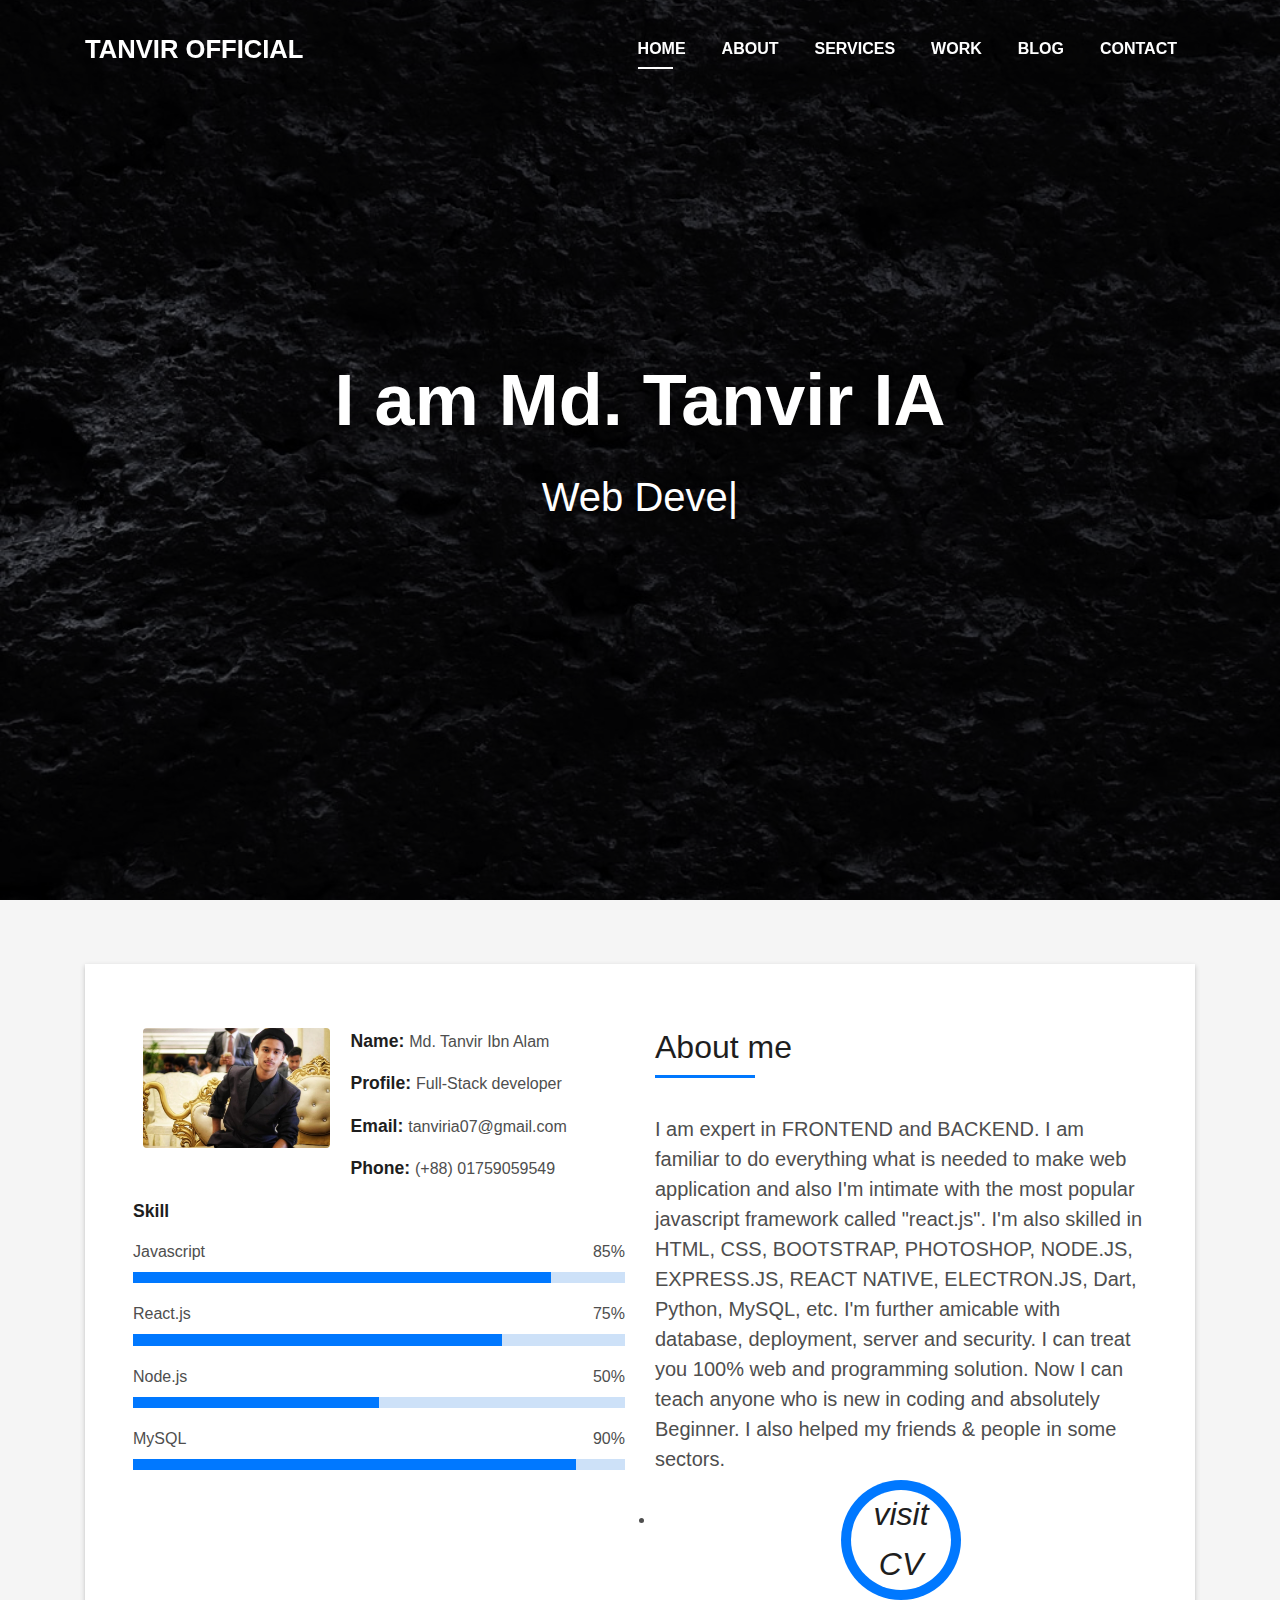
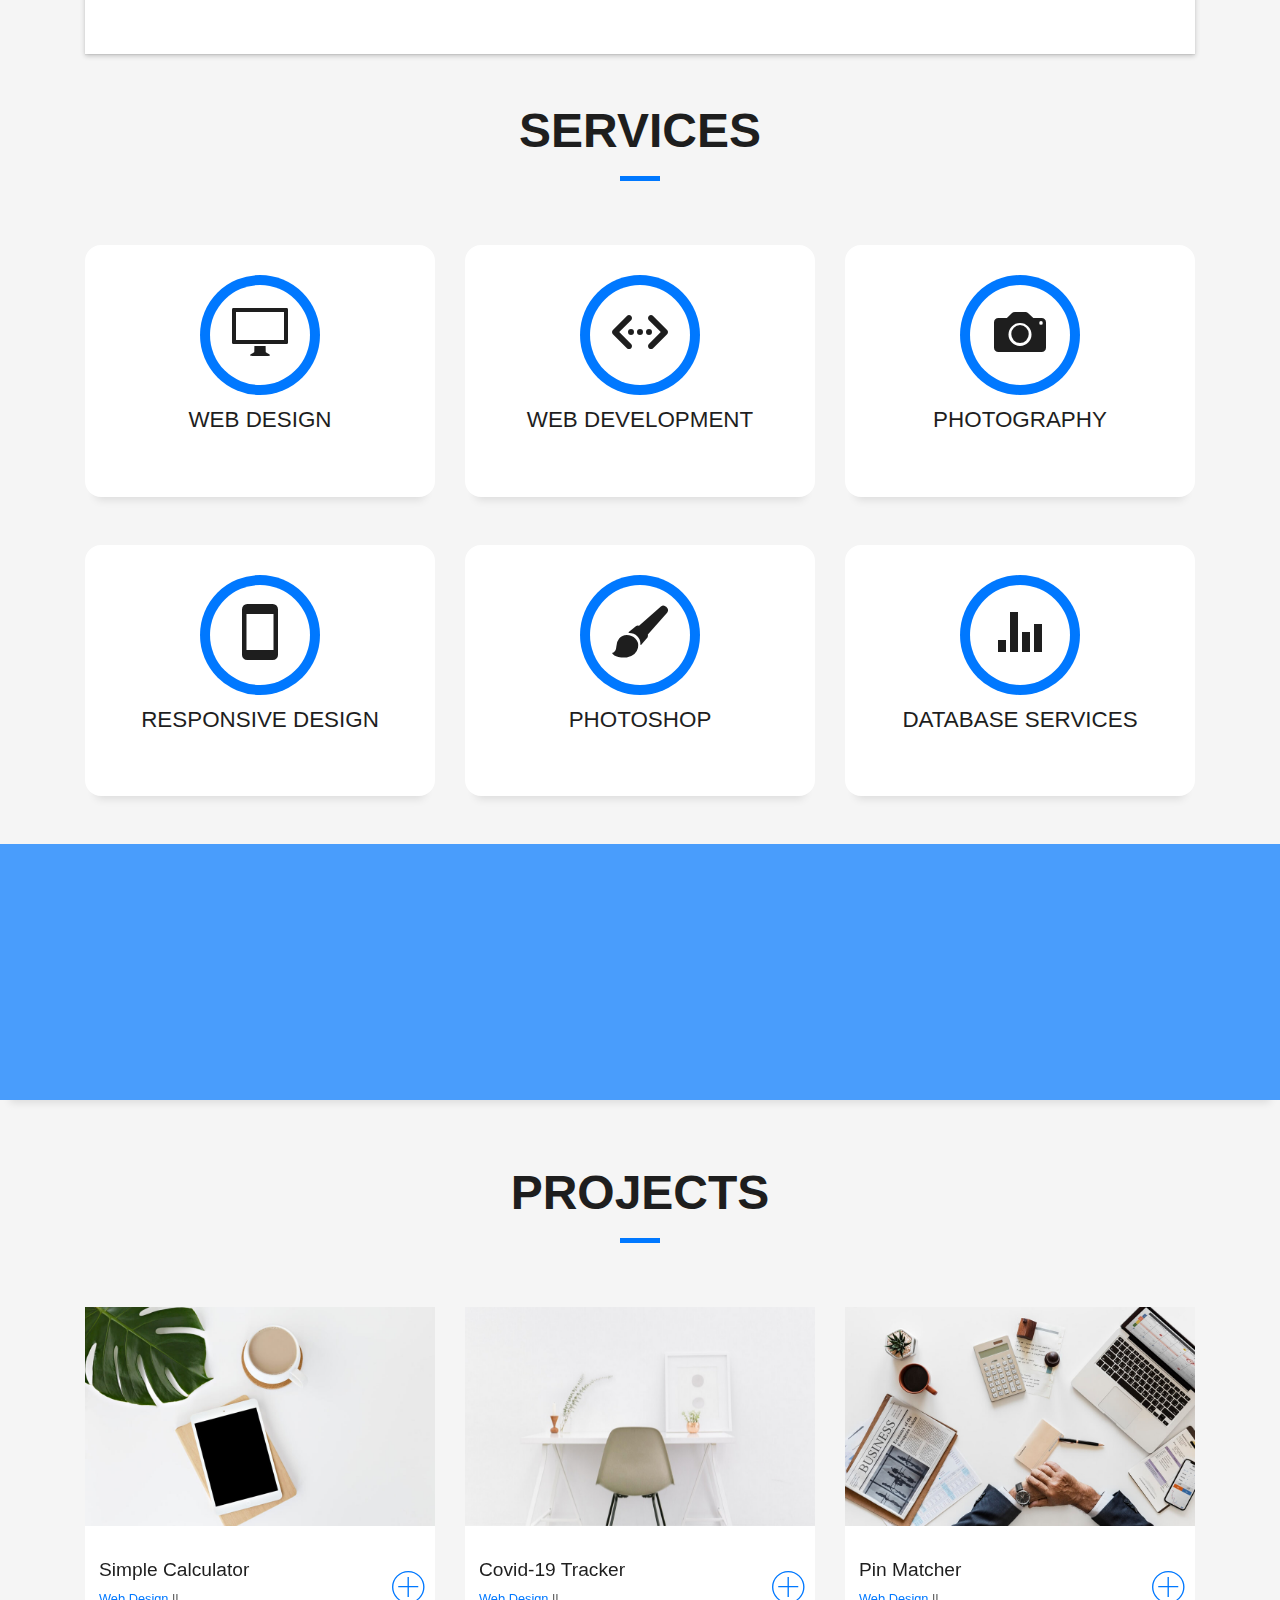
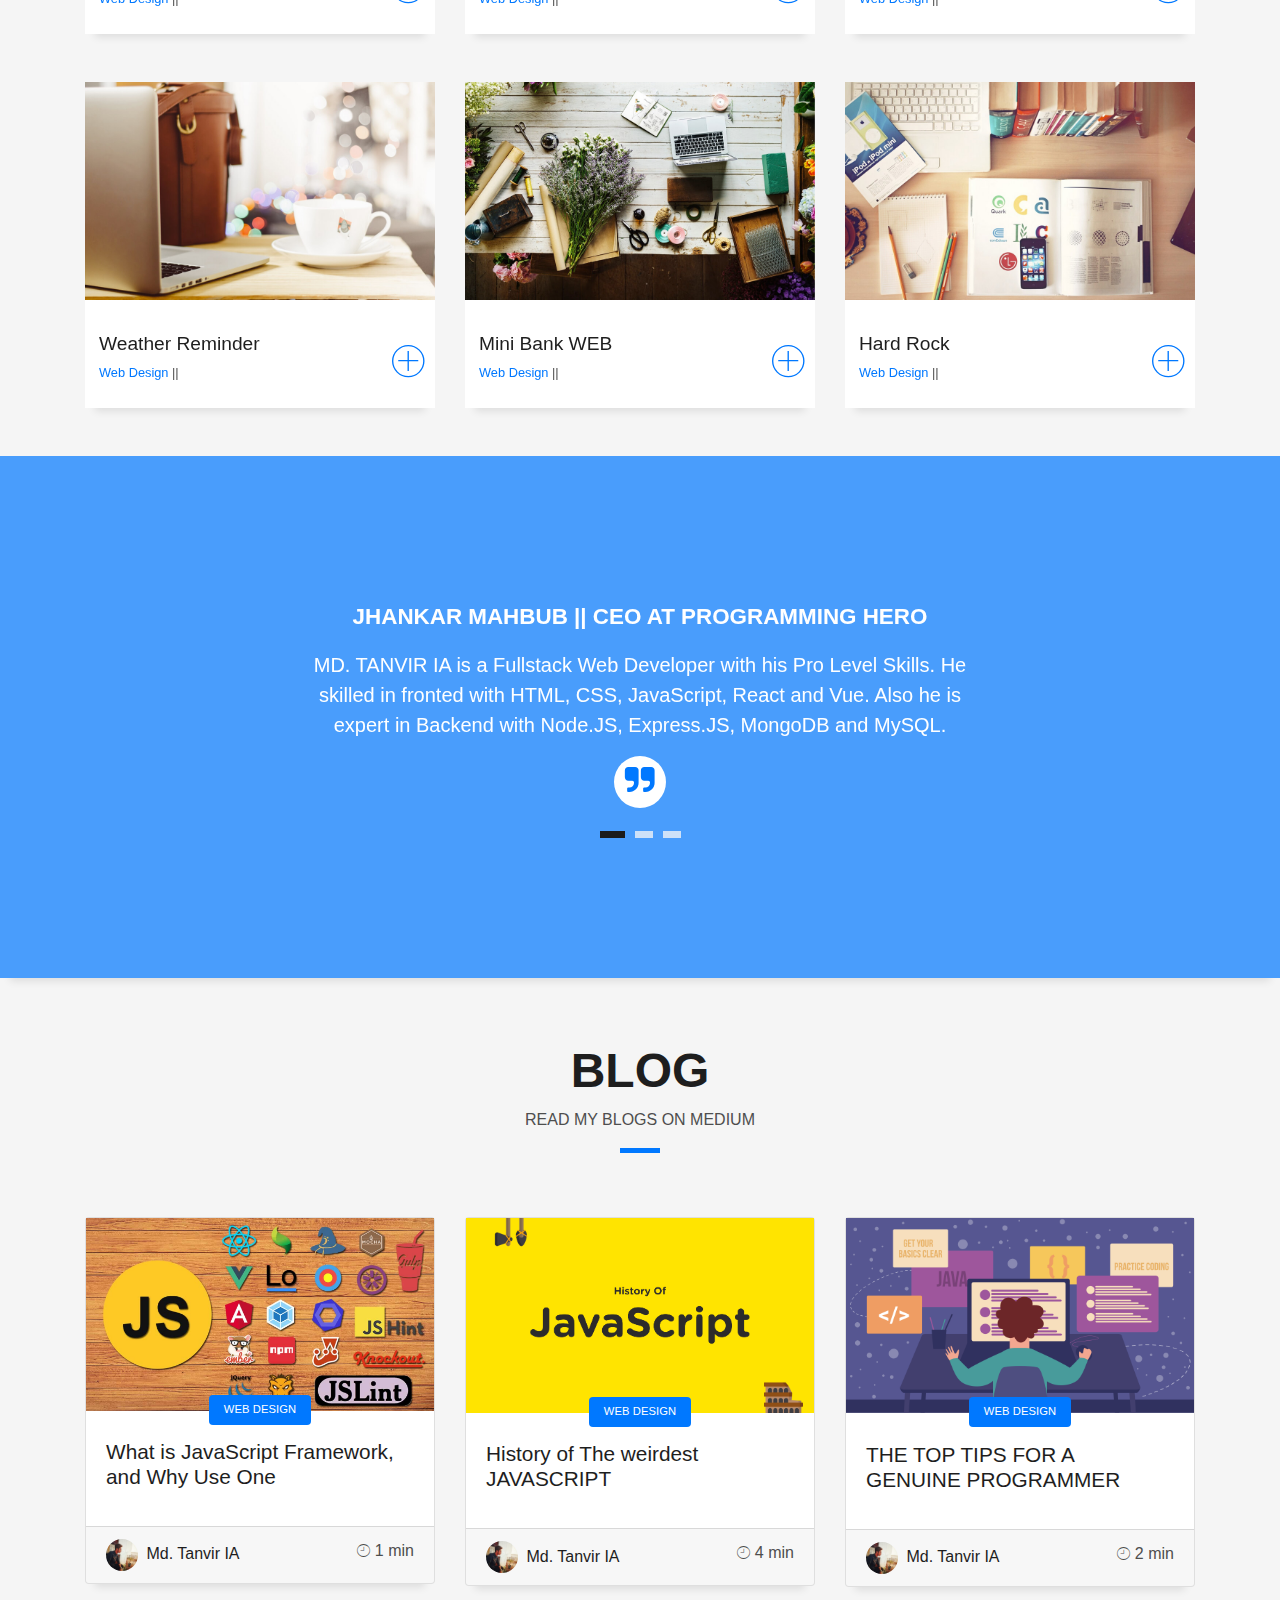
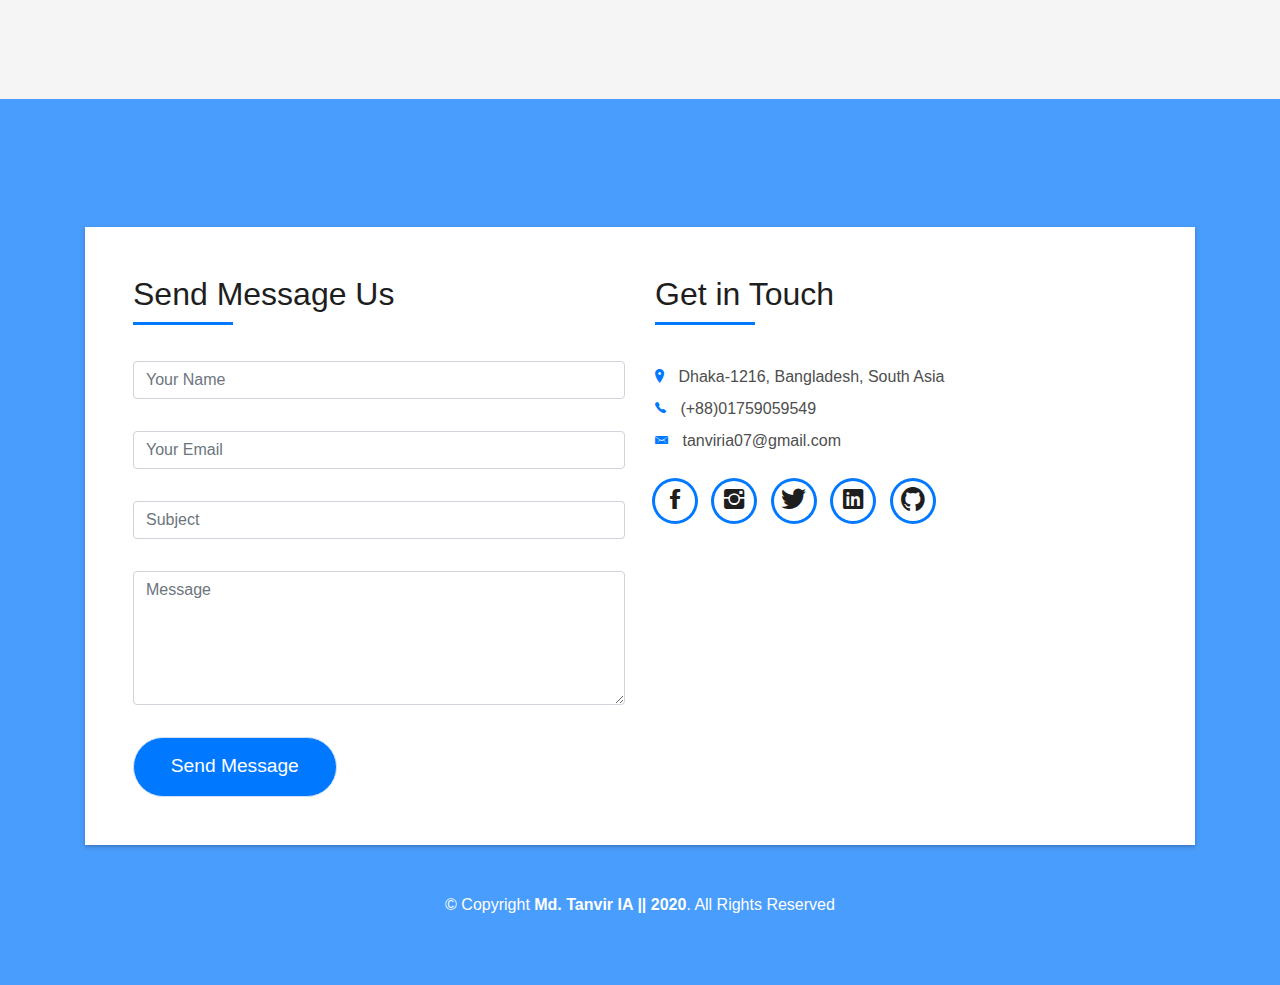
==== index.html @ 584934d2 "okk done" ====
<!DOCTYPE html>
<html lang="en">
<head>
  <meta charset="utf-8">
  <title>personal-website</title>
  <meta content="width=device-width, initial-scale=1.0" name="viewport">
  <meta content="" name="keywords">
  <meta content="" name="description">

  <!-- Favicons -->
  <link href="img/favicon.png" rel="icon">
  <link href="img/apple-touch-icon.png" rel="apple-touch-icon">

  <!-- Bootstrap CSS File -->
  <link href="lib/bootstrap/css/bootstrap.min.css" rel="stylesheet">

  <!-- Libraries CSS Files -->
  <link href="lib/font-awesome/css/font-awesome.min.css" rel="stylesheet">
  <link href="lib/animate/animate.min.css" rel="stylesheet">
  <link href="lib/ionicons/css/ionicons.min.css" rel="stylesheet">
  <link href="lib/owlcarousel/assets/owl.carousel.min.css" rel="stylesheet">
  <link href="lib/lightbox/css/lightbox.min.css" rel="stylesheet">

  <!-- Main Stylesheet File -->
  <link href="css/style.css" rel="stylesheet">

  
</head>

<body id="page-top">

  <!--/ Nav Star /-->
  <nav class="navbar navbar-b navbar-trans navbar-expand-md fixed-top" id="mainNav">
    <div class="container">
      <a class="navbar-brand js-scroll" href="#page-top">TANVIR OFFICIAL</a>
      <button class="navbar-toggler collapsed" type="button" data-toggle="collapse" data-target="#navbarDefault"
        aria-controls="navbarDefault" aria-expanded="false" aria-label="Toggle navigation">
        <span></span>
        <span></span>
        <span></span>
      </button>
      <div class="navbar-collapse collapse justify-content-end" id="navbarDefault">
        <ul class="navbar-nav">
          <li class="nav-item">
            <a class="nav-link js-scroll active" href="#home">Home</a>
          </li>
          <li class="nav-item">
            <a class="nav-link js-scroll" href="#about">About</a>
          </li>
          <li class="nav-item">
            <a class="nav-link js-scroll" href="#service">Services</a>
          </li>
          <li class="nav-item">
            <a class="nav-link js-scroll" href="#work">Work</a>
          </li>
          <li class="nav-item">
            <a class="nav-link js-scroll" href="#blog">Blog</a>
          </li>
          <li class="nav-item">
            <a class="nav-link js-scroll" href="#contact">Contact</a>
          </li>
        </ul>
      </div>
    </div>
  </nav>
  <!--/ Nav End /-->

  <!--/ Intro Skew Star /-->
  <div id="home" class="intro route bg-image" style="background-image: url(img/photo-1529753253655-470be9a42781.jfif)">
    <div class="overlay-itro"></div>
    <div class="intro-content display-table">
      <div class="table-cell">
        <div class="container">
          <!--<p class="display-6 color-d">Hello, world!</p>-->
          <h1 class="intro-title mb-4">I am Md. Tanvir IA</h1>
          <p class="intro-subtitle"><span class="text-slider-items">Web Developer,Web Designer, JavaScript Programmer, MERN-Stack Developer, Full-Stack Developer</span><strong class="text-slider"></strong></p>
          <!-- <p class="pt-3"><a class="btn btn-primary btn js-scroll px-4" href="#about" role="button">Learn More</a></p> -->
        </div>
      </div>
    </div>
  </div>
  <!--/ Intro Skew End /-->

  <section id="about" class="about-mf sect-pt4 route">
    <div class="container">
      <div class="row">
        <div class="col-sm-12">
          <div class="box-shadow-full">
            <div class="row">
              <div class="col-md-6">
                <div class="row">
                  <div class="col-sm-6 col-md-5">
                    <div class="about-img">
                      <img src="img/3.jpg" class="img-fluid rounded b-shadow-a" alt="">
                    </div>
                  </div>
                  <div class="col-sm-6 col-md-7">
                    <div class="about-info">
                      <p><span class="title-s">Name: </span> <span>Md. Tanvir Ibn Alam</span></p>
                      <p><span class="title-s">Profile: </span> <span>Full-Stack developer</span></p>
                      <p><span class="title-s">Email: </span> <span>tanviria07@gmail.com</span></p>
                      <p><span class="title-s">Phone: </span> <span>(+88) 01759059549</span></p>
                    </div>
                  </div>
                </div>
                <div class="skill-mf">
                  <p class="title-s">Skill</p>
                  <span>Javascript</span> <span class="pull-right">85%</span>
                  <div class="progress">
                    <div class="progress-bar" role="progressbar" style="width: 85%;" aria-valuenow="85" aria-valuemin="0"
                      aria-valuemax="100"></div>
                  </div>
                  <span>React.js</span> <span class="pull-right">75%</span>
                  <div class="progress">
                    <div class="progress-bar" role="progressbar" style="width: 75%" aria-valuenow="75" aria-valuemin="0"
                      aria-valuemax="100"></div>
                  </div>
                  <span>Node.js</span> <span class="pull-right">50%</span>
                  <div class="progress">
                    <div class="progress-bar" role="progressbar" style="width: 50%" aria-valuenow="50" aria-valuemin="0"
                      aria-valuemax="100"></div>
                  </div>
                  <span>MySQL</span> <span class="pull-right">90%</span>
                  <div class="progress">
                    <div class="progress-bar" role="progressbar" style="width: 90%" aria-valuenow="90" aria-valuemin="0"
                      aria-valuemax="100"></div>
                  </div>
                </div>
              </div>
              <div class="col-md-6">
                <div class="about-me pt-4 pt-md-0">
                  <div class="title-box-2">
                    <h5 class="title-left">
                      About me
                    </h5>
                  </div>
                  <p class="lead">
                    I am expert in FRONTEND and BACKEND. I am familiar to do everything what is needed to make web application and also I'm intimate with the most popular javascript framework called "react.js". I'm also skilled in HTML, CSS, BOOTSTRAP, PHOTOSHOP, NODE.JS, EXPRESS.JS, REACT NATIVE, ELECTRON.JS, Dart, Python, MySQL, etc. I'm further amicable with database, deployment, server and security. I can treat you 100% web and programming solution. Now I can teach anyone who is new in coding and absolutely Beginner. I also helped my friends & people in some sectors.


                  </p>
                  <li><a href="https://tanviria07.github.io/my-cv/"><span class="ico-circle"><i class="ion-social-cv"> visit  CV </i></span></a></li>
                </div>
              </div>
            </div>
          </div>
        </div>
      </div>
    </div>
  </section>

  <!--/ Section Services Star /-->
  <section id="service" class="services-mf route">
    <div class="container">
      <div class="row">
        <div class="col-sm-12">
          <div class="title-box text-center">
            <h3 class="title-a">
              Services
            </h3>
            <p class="subtitle-a">
              
            </p>
            <div class="line-mf"></div>
          </div>
        </div>
      </div>
      <div class="row">
        <div class="col-md-4">
          <div class="service-box">
            <div class="service-ico">
              <span class="ico-circle"><i class="ion-monitor"></i></span>
            </div>
            <div class="service-content">
              <h2 class="s-title">Web Design</h2>
              <p class="s-description text-center">
                
              </p>
            </div>
          </div>
        </div>
        <div class="col-md-4">
          <div class="service-box">
            <div class="service-ico">
              <span class="ico-circle"><i class="ion-code-working"></i></span>
            </div>
            <div class="service-content">
              <h2 class="s-title">Web Development</h2>
              <p class="s-description text-center">
               
              </p>
            </div>
          </div>
        </div>
        <div class="col-md-4">
          <div class="service-box">
            <div class="service-ico">
              <span class="ico-circle"><i class="ion-camera"></i></span>
            </div>
            <div class="service-content">
              <h2 class="s-title">Photography</h2>
              <p class="s-description text-center">
                
              </p>
            </div>
          </div>
        </div>
        <div class="col-md-4">
          <div class="service-box">
            <div class="service-ico">
              <span class="ico-circle"><i class="ion-android-phone-portrait"></i></span>
            </div>
            <div class="service-content">
              <h2 class="s-title">Responsive Design</h2>
              <p class="s-description text-center">
                
              </p>
            </div>
          </div>
        </div>
        <div class="col-md-4">
          <div class="service-box">
            <div class="service-ico">
              <span class="ico-circle"><i class="ion-paintbrush"></i></span>
            </div>
            <div class="service-content">
              <h2 class="s-title">Photoshop</h2>
              <p class="s-description text-center">
                
              </p>
            </div>
          </div>
        </div>
        <div class="col-md-4">
          <div class="service-box">
            <div class="service-ico">
              <span class="ico-circle"><i class="ion-stats-bars"></i></span>
            </div>
            <div class="service-content">
              <h2 class="s-title">Database Services</h2>
              <p class="s-description text-center">
                
              </p>
            </div>
          </div>
        </div>
      </div>
    </div>
  </section>
  <!--/ Section Services End /-->

  <div class="section-counter paralax-mf bg-image" style="background-image: url(img/photo-1529753253655-470be9a42781.jfif)">
    <div class="overlay-mf"></div>
    <div class="container">
      <div class="row">
        
      </div>
    </div>
  </div>

  <!--/ Section Portfolio Star /-->
  <section id="work" class="portfolio-mf sect-pt4 route">
    <div class="container">
      <div class="row">
        <div class="col-sm-12">
          <div class="title-box text-center">
            <h3 class="title-a">
              Projects
            </h3>
            <p class="subtitle-a">
              
            </p>
            <div class="line-mf"></div>
          </div>
        </div>
      </div>
      <div class="row">
        <div class="col-md-4">
          <div class="work-box">
            <a href="https://tanviria07.github.io/simple-calculator/">
              <div class="work-img">
                <img src="img/work-1.jpg" alt="" class="img-fluid">
              </div>
              <div class="work-content">
                <div class="row">
                  <div class="col-sm-8">
                    <h2 class="w-title">Simple Calculator</h2>
                    <div class="w-more">
                      <span class="w-ctegory">Web Design</span> || <span class="w-date"></span>
                    </div>
                  </div>
                  <div class="col-sm-4">
                    <div class="w-like">
                      <span class="ion-ios-plus-outline"></span>
                    </div>
                  </div>
                </div>
              </div>
            </a>
          </div>
        </div>
        <div class="col-md-4">
          <div class="work-box">
            <a href="https://tanviria07.github.io/covid-tracker/" >
              <div class="work-img">
                <img src="img/work-2.jpg" alt="" class="img-fluid">
              </div>
              <div class="work-content">
                <div class="row">
                  <div class="col-sm-8">
                    <h2 class="w-title">Covid-19 Tracker</h2>
                    <div class="w-more">
                      <span class="w-ctegory">Web Design</span> || <span class="w-date"></span>
                    </div>
                  </div>
                  <div class="col-sm-4">
                    <div class="w-like">
                      <span class="ion-ios-plus-outline"></span>
                    </div>
                  </div>
                </div>
              </div>
            </a>
          </div>
        </div>
        <div class="col-md-4">
          <div class="work-box">
            <a href="https://tanviria07.github.io/pin-matcher/">
              <div class="work-img">
                <img src="img/work-3.jpg" alt="" class="img-fluid">
              </div>
              <div class="work-content">
                <div class="row">
                  <div class="col-sm-8">
                    <h2 class="w-title">Pin Matcher</h2>
                    <div class="w-more">
                      <span class="w-ctegory">Web Design</span> || <span class="w-date"></span>
                    </div>
                  </div>
                  <div class="col-sm-4">
                    <div class="w-like">
                      <span class="ion-ios-plus-outline"></span>
                    </div>
                  </div>
                </div>
              </div>
            </a>
          </div>
        </div>
        <div class="col-md-4">
          <div class="work-box">
            <a href="https://tanviria07.github.io/temparature-reminder/">
              <div class="work-img">
                <img src="img/work-4.jpg" alt="" class="img-fluid">
              </div>
              <div class="work-content">
                <div class="row">
                  <div class="col-sm-8">
                    <h2 class="w-title">Weather Reminder </h2>
                    <div class="w-more">
                      <span class="w-ctegory">Web Design</span> || <span class="w-date"></span>
                    </div>
                  </div>
                  <div class="col-sm-4">
                    <div class="w-like">
                      <span class="ion-ios-plus-outline"></span>
                    </div>
                  </div>
                </div>
              </div>
            </a>
          </div>
        </div>
        <div class="col-md-4">
          <div class="work-box">
            <a href="https://tanviria07.github.io/mini-bank-website/">
              <div class="work-img">
                <img src="img/work-5.jpg" alt="" class="img-fluid">
              </div>
              <div class="work-content">
                <div class="row">
                  <div class="col-sm-8">
                    <h2 class="w-title">Mini Bank WEB</h2>
                    <div class="w-more">
                      <span class="w-ctegory">Web Design</span> || <span class="w-date"></span>
                    </div>
                  </div>
                  <div class="col-sm-4">
                    <div class="w-like">
                      <span class="ion-ios-plus-outline"></span>
                    </div>
                  </div>
                </div>
              </div>
            </a>
          </div>
        </div>
        <div class="col-md-4">
          <div class="work-box">
            <a href="https://tanviria07.github.io/hard-rock/">
              <div class="work-img">
                <img src="img/work-6.jpg" alt="" class="img-fluid">
              </div>
              <div class="work-content">
                <div class="row">
                  <div class="col-sm-8">
                    <h2 class="w-title">Hard Rock</h2>
                    <div class="w-more">
                      <span class="w-ctegory">Web Design</span> || <span class="w-date"></span>
                    </div>
                  </div>
                  <div class="col-sm-4">
                    <div class="w-like">
                      <span class="ion-ios-plus-outline"></span>
                    </div>
                  </div>
                </div>
              </div>
            </a>
          </div>
        </div>
        
      </div>
    </div>
  </section>
  <!--/ Section Portfolio End /-->

  <!--/ Section Testimonials Star /-->
  <div class="testimonials paralax-mf bg-image" style="background-image: url(img/photo-1529753253655-470be9a42781.jfif)">
    <div class="overlay-mf"></div>
    <div class="container">
      <div class="row">
        <div class="col-md-12">
          <div id="testimonial-mf" class="owl-carousel owl-theme">
            <div class="testimonial-box">
              <div class="author-test">
                <!-- <img src="img/" alt="" class="rounded-circle b-shadow-a"> -->
                <span class="author">JHANKAR MAHBUB || CEO AT PROGRAMMING HERO</span>
              </div>
              <div class="content-test">
                <p class="description lead">
                  MD. TANVIR IA is a Fullstack Web Developer with his Pro Level Skills. He skilled in fronted with HTML, CSS, JavaScript, React and Vue. Also he is expert in Backend with Node.JS, Express.JS, MongoDB and MySQL.
                </p>
                <span class="comit"><i class="fa fa-quote-right"></i></span>
              </div>
            </div>
            <div class="testimonial-box">
              <div class="author-test">
                <!-- <img src="img/" alt="" class="rounded-circle b-shadow-a"> -->
                <span class="author">JOSEPH DELGADILLO || Instructor at UDEMY</span>
              </div>
              <div class="content-test">
                <p class="description lead">
                  MD. TANVIR IA is a Fullstack JavaScript Devoloper. Even he is certified that he is skilled in Javascript and also in the most popular framework called React.JS by UDEMY.
                </p>
                <span class="comit"><i class="fa fa-quote-right"></i></span>
              </div>
            </div>
            <div class="testimonial-box">
              <div class="author-test">
                <!-- <img src="img/" alt="" class="rounded-circle b-shadow-a"> -->
                <span class="author">ZAWAD RAFID || PROGRAMMER</span>
              </div>
              <div class="content-test">
                <p class="description lead">
                  MD. TANVIR IA is a very good Programmer and web Developer. It was an honor to work with him. He is an amazing coder and client server.
                </p>
                <span class="comit"><i class="fa fa-quote-right"></i></span>
              </div>
            </div>
          </div>
        </div>
      </div>
    </div>
  </div>

  <!--/ Section Blog Star /-->
  <section id="blog" class="blog-mf sect-pt4 route">
    <div class="container">
      <div class="row">
        <div class="col-sm-12">
          <div class="title-box text-center">
            <h3 class="title-a">
              Blog
            </h3>
            <p class="subtitle-a">
              READ MY BLOGS ON MEDIUM
            </p>
            <div class="line-mf"></div>
          </div>
        </div>
      </div>
      <div class="row">
        <div class="col-md-4">
          <div class="card card-blog">
            <div class="card-img">
              <a href="https://medium.com/@tanviria07/what-is-javascript-framework-and-why-use-one-d08185d358ea"><img src="img/990d21e6a2.png" alt="" class="img-fluid"></a>
            </div>
            <div class="card-body">
              <div class="card-category-box">
                <div class="card-category">
                  <h6 class="category">WEB DESIGN</h6>
                </div>
              </div>
              <h3 class="card-title"><a href="https://medium.com/@tanviria07/what-is-javascript-framework-and-why-use-one-d08185d358ea">What is JavaScript Framework, and Why Use One</a></h3>
              <p class="card-description">
               
              </p>
            </div>
            <div class="card-footer">
              <div class="post-author">
                <a href="#">
                  <img src="img/95526357_135035491465753_4618151365842042880_n.jpg" alt="" class="avatar rounded-circle">
                  <span class="author">Md. Tanvir IA</span>
                </a>
              </div>
              <div class="post-date">
                <span class="ion-ios-clock-outline"></span> 1 min
              </div>
            </div>
          </div>
        </div>
        <div class="col-md-4">
          <div class="card card-blog">
            <div class="card-img">
              <a href="https://medium.com/@tanviria07/history-of-the-weirdest-javascript-788c5844aa71"><img src="img/1_6sDRYpNGjN_GHy3ueIRGCA.png" alt="" class="img-fluid"></a>
            </div>
            <div class="card-body">
              <div class="card-category-box">
                <div class="card-category">
                  <h6 class="category">Web Design</h6>
                </div>
              </div>
              <h3 class="card-title"><a href="https://medium.com/@tanviria07/history-of-the-weirdest-javascript-788c5844aa71">History of The weirdest JAVASCRIPT </a></h3>
              <p class="card-description">
               
              </p>
            </div>
            <div class="card-footer">
              <div class="post-author">
                <a href="#">
                  <img src="img/95526357_135035491465753_4618151365842042880_n.jpg" alt="" class="avatar rounded-circle">
                  <span class="author">Md. Tanvir IA</span>
                </a>
              </div>
              <div class="post-date">
                <span class="ion-ios-clock-outline"></span> 4 min
              </div>
            </div>
          </div>
        </div>
        <div class="col-md-4">
          <div class="card card-blog">
            <div class="card-img">
              <a href="https://medium.com/@tanviria07/the-top-tips-for-a-genuine-programmer-5b3808cf1d85"><img src="img/How-do-I-become-a-good-Java-programmer.png" alt="" class="img-fluid"></a>
            </div>
            <div class="card-body">
              <div class="card-category-box">
                <div class="card-category">
                  <h6 class="category">Web Design</h6>
                </div>
              </div>
              <h3 class="card-title"><a href="https://medium.com/@tanviria07/the-top-tips-for-a-genuine-programmer-5b3808cf1d85">THE TOP TIPS FOR A GENUINE PROGRAMMER</a></h3>
              <p class="card-description">
               
              </p>
            </div>
            <div class="card-footer">
              <div class="post-author">
                <a href="#">
                  <img src="img/95526357_135035491465753_4618151365842042880_n.jpg" alt="" class="avatar rounded-circle">
                  <span class="author">Md. Tanvir IA</span>
                </a>
              </div>
              <div class="post-date">
                <span class="ion-ios-clock-outline"></span> 2 min
              </div>
            </div>
          </div>
        </div>
      </div>
    </div>
  </section>
  <!--/ Section Blog End /-->

  <!--/ Section Contact-Footer Star /-->
  <section class="paralax-mf footer-paralax bg-image sect-mt4 route" style="background-image: url(img/photo-1529753253655-470be9a42781.jfif)">
    <div class="overlay-mf"></div>
    <div class="container">
      <div class="row">
        <div class="col-sm-12">
          <div class="contact-mf">
            <div id="contact" class="box-shadow-full">
              <div class="row">
                <div class="col-md-6">
                  <div class="title-box-2">
                    <h5 class="title-left">
                      Send Message Us
                    </h5>
                  </div>
                  <div>
                      <form action="" method="post" role="form" class="contactForm">
                      <div id="sendmessage">Your message has been sent. Thank you!</div>
                      <div id="errormessage"></div>
                      <div class="row">
                        <div class="col-md-12 mb-3">
                          <div class="form-group">
                            <input type="text" name="name" class="form-control" id="name" placeholder="Your Name" data-rule="minlen:4" data-msg="Please enter at least 4 chars" />
                            <div class="validation"></div>
                          </div>
                        </div>
                        <div class="col-md-12 mb-3">
                          <div class="form-group">
                            <input type="email" class="form-control" name="email" id="email" placeholder="Your Email" data-rule="email" data-msg="Please enter a valid email" />
                            <div class="validation"></div>
                          </div>
                        </div>
                        <div class="col-md-12 mb-3">
                            <div class="form-group">
                              <input type="text" class="form-control" name="subject" id="subject" placeholder="Subject" data-rule="minlen:4" data-msg="Please enter at least 8 chars of subject" />
                              <div class="validation"></div>
                            </div>
                        </div>
                        <div class="col-md-12 mb-3">
                          <div class="form-group">
                            <textarea class="form-control" name="message" rows="5" data-rule="required" data-msg="Please write something for us" placeholder="Message"></textarea>
                            <div class="validation"></div>
                          </div>
                        </div>
                        <div class="col-md-12">
                          <button type="submit" class="button button-a button-big button-rouded">Send Message</button>
                        </div>
                      </div>
                    </form>
                  </div>
                </div>
                <div class="col-md-6">
                  <div class="title-box-2 pt-4 pt-md-0">
                    <h5 class="title-left">
                      Get in Touch
                    </h5>
                  </div>
                  <div class="more-info">
                    <p class="lead">
                      
                    </p>
                    <ul class="list-ico">
                      <li><span class="ion-ios-location"></span> Dhaka-1216, Bangladesh, South Asia</li>
                      <li><span class="ion-ios-telephone"></span> (+88)01759059549</li>
                      <li><span class="ion-email"></span> tanviria07@gmail.com</li>
                    </ul>
                  </div>
                  <div class="socials">
                    <ul>
                      <li><a href="https://www.facebook.com/md.tanviria"><span class="ico-circle"><i class="ion-social-facebook"></i></span></a></li>
                      <li><a href="https://www.instagram.com/_mern_vir__/"><span class="ico-circle"><i class="ion-social-instagram"></i></span></a></li>
                      <li><a href="https://twitter.com/MDTanvirIA1"><span class="ico-circle"><i class="ion-social-twitter"></i></span></a></li>
                      <li><a href="https://www.linkedin.com/in/md-tanvir-ia-8588891b1/"><span class="ico-circle"><i class="ion-social-linkedin"></i></span></a></li>
                      <li><a href="https://github.com/tanviria07"><span class="ico-circle"><i class="ion-social-github"></i></span></a></li>
                    </ul>
                  </div>
                </div>
              </div>
            </div>
          </div>
        </div>
      </div>
    </div>
    <footer>
      <div class="container">
        <div class="row">
          <div class="col-sm-12">
            <div class="copyright-box">
              <p class="copyright">&copy; Copyright <strong>Md. Tanvir IA || 2020</strong>. All Rights Reserved</p>
              
            </div>
          </div>
        </div>
      </div>
    </footer>
  </section>
  <!--/ Section Contact-footer End /-->

  <a href="#" class="back-to-top"><i class="fa fa-chevron-up"></i></a>
  <div id="preloader"></div>

  <!-- JavaScript Libraries -->
  <script src="lib/jquery/jquery.min.js"></script>
  <script src="lib/jquery/jquery-migrate.min.js"></script>
  <script src="lib/popper/popper.min.js"></script>
  <script src="lib/bootstrap/js/bootstrap.min.js"></script>
  <script src="lib/easing/easing.min.js"></script>
  <script src="lib/counterup/jquery.waypoints.min.js"></script>
  <script src="lib/counterup/jquery.counterup.js"></script>
  <script src="lib/owlcarousel/owl.carousel.min.js"></script>
  <script src="lib/lightbox/js/lightbox.min.js"></script>
  <script src="lib/typed/typed.min.js"></script>
  <!-- Contact Form JavaScript File -->
  <script src="contactform/contactform.js"></script>

  <!-- Template Main Javascript File -->
  <script src="js/main.js"></script>

</body>
</html>
---- css/style.css ----
body {
  background-color: #f5f5f5;
  color: #4e4e4e;
}

h1,
h2,
h3,
h4,
h5,
h6 {
  color: #1e1e1e;
}

a {
  color: #1e1e1e;
  transition: all 0.5s ease-in-out;
}

a:hover {
  color: #0078ff;
  text-decoration: none;
  transition: all 0.5s ease-in-out;
}

.p-r {
  position: relative;
}

.color-a {
  color: #0078ff;
}

.color-d {
  color: #f5f5f5;
}

.color-text-a {
  color: #4e4e4e;
}

.box-shadow,
.paralax-mf,
.service-box,
.work-box,
.card-blog {
  box-shadow: 0 13px 8px -10px rgba(0, 0, 0, 0.1);
}

.box-shadow-a,
.button:hover {
  box-shadow: 0 0 0 4px #cde1f8;
}

.display-5 {
  font-size: 2.5rem;
  font-weight: 300;
  line-height: 1.1;
}

.display-6 {
  font-size: 2rem;
  font-weight: 300;
  line-height: 1.1;
}

.avatar {
  width: 32px;
  height: 32px;
  margin-right: 4px;
  overflow: hidden;
}

.bg-image {
  background-repeat: no-repeat;
  background-attachment: fixed;
  background-size: cover;
  background-position: center center;
}

.overlay-mf {
  background-color: #0078ff;
}

.overlay-mf {
  position: absolute;
  top: 0;
  left: 0px;
  padding: 0;
  height: 100%;
  width: 100%;
  opacity: .7;
}

.paralax-mf {
  position: relative;
  padding: 8rem 0;
}

.display-table {
  width: 100%;
  height: 100%;
  display: table;
}

.table-cell {
  display: table-cell;
  vertical-align: middle;
}

/*--/ Sections /--*/

.sect-4 {
  padding: 4rem 0;
}

.sect-pt4 {
  padding-top: 4rem;
}

.sect-mt4 {
  margin-top: 4rem;
}

/*--/ Title s /--*/

.title-s {
  font-weight: 600;
  color: #1e1e1e;
  font-size: 1.1rem;
}

/*--/ Title A /--*/

.title-box {
  margin-bottom: 4rem;
}

.title-a {
  font-size: 3rem;
  font-weight: bold;
  text-transform: uppercase;
}

.subtitle-a {
  color: #4e4e4e;
}

.line-mf {
  width: 40px;
  height: 5px;
  background-color: #0078ff;
  margin: 0 auto;
}

/*--/ Title Left /--*/

.title-box-2 {
  margin-bottom: 3rem;
}

.title-left {
  font-size: 2rem;
  position: relative;
}

.title-left:before {
  content: '';
  position: absolute;
  height: 3px;
  background-color: #0078ff;
  width: 100px;
  bottom: -12px;
}

/*------/ Box /------*/

.box-pl2 {
  padding-left: 2rem;
}

.box-shadow-full {
  padding: 3rem 1.25rem;
  position: relative;
  background-color: #fff;
  margin-bottom: 3rem;
  z-index: 2;
  box-shadow: 0 1px 1px 0 rgba(0, 0, 0, 0.06), 0 2px 5px 0 rgba(0, 0, 0, 0.2);
}

/*------/ Socials /------*/

.socials {
  padding: 1.5rem 0;
}

.socials ul li {
  display: inline-block;
}

.socials .ico-circle {
  height: 40px;
  width: 40px;
  font-size: 1.7rem;
  border-radius: 50%;
  line-height: 1.4;
  margin: 0 15px 0 0;
  box-shadow: 0 0 0 3px #0078ff;
  transition: all 500ms ease;
}

.socials .ico-circle:hover {
  background-color: #0078ff;
  color: #fff;
  box-shadow: 0 0 0 3px #cde1f8;
  transition: all 500ms ease;
}

/*------/ Ul resect /------*/

.ul-resect,
.socials ul,
.list-ico,
.blog-wrapper .post-meta ul,
.box-comments .list-comments,
.widget-sidebar .list-sidebar,
.widget-tags ul {
  list-style: none;
  padding-left: 0;
  margin-bottom: 0;
}

.list-ico {
  line-height: 2;
}

.list-ico span {
  color: #0078ff;
  margin-right: 10px;
}

/*------/ Ico Circle /------*/

.ico-circle {
  height: 100px;
  width: 100px;
  font-size: 2rem;
  border-radius: 50%;
  line-height: 1.55;
  margin: 0 auto;
  text-align: center;
  box-shadow: 0 0 0 10px #0078ff;
  display: block;
}

/*------/ Owl Carousel /------*/

.owl-theme .owl-dots {
  text-align: center;
  margin-top: 18px;
}

.owl-theme .owl-dots .owl-dot {
  display: inline-block;
}

.owl-theme .owl-dots .owl-dot span {
  width: 18px;
  height: 7px;
  margin: 5px 5px;
  background: #cde1f8;
  border: 0px solid #cde1f8;
  display: block;
  transition: all 0.6s ease-in-out;
  cursor: pointer;
}

.owl-theme .owl-dots .owl-dot:hover span {
  background-color: #cde1f8;
}

.owl-theme .owl-dots .owl-dot.active span {
  background-color: #1B1B1B;
  width: 25px;
}

/*--/ Scrolltop s /--*/

.scrolltop-mf {
  position: relative;
  display: none;
}

.scrolltop-mf span {
  z-index: 999;
  position: fixed;
  width: 42px;
  height: 42px;
  background-color: #0078ff;
  opacity: .7;
  font-size: 1.6rem;
  line-height: 1.5;
  text-align: center;
  color: #fff;
  top: auto;
  left: auto;
  right: 30px;
  bottom: 50px;
  cursor: pointer;
  border-radius: 50%;
}

/* Back to top button */

.back-to-top {
  position: fixed;
  display: none;
  background: #0078ff;
  color: #fff;
  width: 44px;
  height: 44px;
  text-align: center;
  line-height: 1;
  font-size: 16px;
  border-radius: 50%;
  right: 15px;
  bottom: 15px;
  transition: background 0.5s;
  z-index: 11;
}

.back-to-top i {
  padding-top: 12px;
  color: #fff;
}

/* Prelaoder */

#preloader {
  position: fixed;
  top: 0;
  left: 0;
  right: 0;
  bottom: 0;
  z-index: 9999;
  overflow: hidden;
  background: #fff;
}

#preloader:before {
  content: "";
  position: fixed;
  top: calc(50% - 30px);
  left: calc(50% - 30px);
  border: 6px solid #f2f2f2;
  border-top: 6px solid #0078ff;
  border-radius: 50%;
  width: 60px;
  height: 60px;
  -webkit-animation: animate-preloader 1s linear infinite;
  animation: animate-preloader 1s linear infinite;
}

@-webkit-keyframes animate-preloader {
  0% {
    -webkit-transform: rotate(0deg);
    transform: rotate(0deg);
  }

  100% {
    -webkit-transform: rotate(360deg);
    transform: rotate(360deg);
  }
}

@keyframes animate-preloader {
  0% {
    -webkit-transform: rotate(0deg);
    transform: rotate(0deg);
  }

  100% {
    -webkit-transform: rotate(360deg);
    transform: rotate(360deg);
  }
}

/*======================================
//--//-->   NAVBAR
======================================*/

.navbar-b {
  transition: all .5s ease-in-out;
  background-color: transparent;
  padding-top: 1.563rem;
  padding-bottom: 1.563rem;
}

.navbar-b.navbar-reduce {
  box-shadow: 0px 6px 9px 0px rgba(0, 0, 0, 0.06);
}

.navbar-b.navbar-trans .nav-item,
.navbar-b.navbar-reduce .nav-item {
  position: relative;
  padding-right: 10px;
  padding-left: 0;
}

.navbar-b.navbar-trans .nav-link,
.navbar-b.navbar-reduce .nav-link {
  color: #fff;
  text-transform: uppercase;
  font-weight: 600;
}

.navbar-b.navbar-trans .nav-link:before,
.navbar-b.navbar-reduce .nav-link:before {
  content: '';
  position: absolute;
  margin-left: 0px;
  width: 0%;
  bottom: 0;
  left: 0;
  height: 2px;
  transition: all 500ms ease;
}

.navbar-b.navbar-trans .nav-link:hover,
.navbar-b.navbar-reduce .nav-link:hover {
  color: #1B1B1B;
}

.navbar-b.navbar-trans .nav-link:hover:before,
.navbar-b.navbar-reduce .nav-link:hover:before {
  width: 35px;
}

.navbar-b.navbar-trans .show > .nav-link:before,
.navbar-b.navbar-trans .active > .nav-link:before,
.navbar-b.navbar-trans .nav-link.show:before,
.navbar-b.navbar-trans .nav-link.active:before,
.navbar-b.navbar-reduce .show > .nav-link:before,
.navbar-b.navbar-reduce .active > .nav-link:before,
.navbar-b.navbar-reduce .nav-link.show:before,
.navbar-b.navbar-reduce .nav-link.active:before {
  width: 35px;
}

.navbar-b.navbar-trans .nav-link:before {
  background-color: #fff;
}

.navbar-b.navbar-trans .nav-link:hover {
  color: #fff;
}

.navbar-b.navbar-trans .show > .nav-link,
.navbar-b.navbar-trans .active > .nav-link,
.navbar-b.navbar-trans .nav-link.show,
.navbar-b.navbar-trans .nav-link.active {
  color: #fff;
}

.navbar-b.navbar-reduce {
  transition: all .5s ease-in-out;
  background-color: #fff;
  padding-top: 15px;
  padding-bottom: 15px;
}

.navbar-b.navbar-reduce .nav-link {
  color: #0078ff;
}

.navbar-b.navbar-reduce .nav-link:before {
  background-color: #0078ff;
}

.navbar-b.navbar-reduce .nav-link:hover {
  color: #0078ff;
}

.navbar-b.navbar-reduce .show > .nav-link,
.navbar-b.navbar-reduce .active > .nav-link,
.navbar-b.navbar-reduce .nav-link.show,
.navbar-b.navbar-reduce .nav-link.active {
  color: #0078ff;
}

.navbar-b.navbar-reduce .navbar-brand {
  color: #0078ff;
}

.navbar-b.navbar-reduce .navbar-toggler span {
  background-color: #1B1B1B;
}

.navbar-b .navbar-brand {
  color: #fff;
  font-size: 1.6rem;
  font-weight: 600;
}

.navbar-b .navbar-nav .dropdown-item.show .dropdown-menu,
.navbar-b .dropdown.show .dropdown-menu,
.navbar-b .dropdown-btn.show .dropdown-menu {
  -webkit-transform: translate3d(0px, 0px, 0px);
  transform: translate3d(0px, 0px, 0px);
  visibility: visible !important;
}

.navbar-b .dropdown-menu {
  margin: 1.12rem 0 0;
  border-radius: 0;
}

.navbar-b .dropdown-menu .dropdown-item {
  padding: .7rem 1.7rem;
  transition: all 500ms ease;
}

.navbar-b .dropdown-menu .dropdown-item:hover {
  background-color: #0078ff;
  color: #fff;
  transition: all 500ms ease;
}

.navbar-b .dropdown-menu .dropdown-item.active {
  background-color: #0078ff;
}

/*--/ Hamburger Navbar /--*/

.navbar-toggler {
  position: relative;
}

.navbar-toggler:focus,
.navbar-toggler:active {
  outline: 0;
}

.navbar-toggler span {
  display: block;
  background-color: #fff;
  height: 3px;
  width: 25px;
  margin-top: 4px;
  margin-bottom: 4px;
  -webkit-transform: rotate(0deg);
  transform: rotate(0deg);
  left: 0;
  opacity: 1;
}

.navbar-toggler span:nth-child(1),
.navbar-toggler span:nth-child(3) {
  transition: -webkit-transform .35s ease-in-out;
  transition: transform .35s ease-in-out;
  transition: transform .35s ease-in-out, -webkit-transform .35s ease-in-out;
}

.navbar-toggler:not(.collapsed) span:nth-child(1) {
  position: absolute;
  left: 12px;
  top: 10px;
  -webkit-transform: rotate(135deg);
  transform: rotate(135deg);
  opacity: 0.9;
}

.navbar-toggler:not(.collapsed) span:nth-child(2) {
  height: 12px;
  visibility: hidden;
  background-color: transparent;
}

.navbar-toggler:not(.collapsed) span:nth-child(3) {
  position: absolute;
  left: 12px;
  top: 10px;
  -webkit-transform: rotate(-135deg);
  transform: rotate(-135deg);
  opacity: 0.9;
}

/*======================================
//--//-->   INTRO
======================================*/

.intro {
  height: 100vh;
  position: relative;
  color: #fff;
}

.intro .intro-content {
  text-align: center;
  position: absolute;
}

.intro .overlay-itro {
  background-color: rgba(0, 0, 0, 0.6);
  position: absolute;
  top: 0;
  left: 0px;
  padding: 0;
  height: 100%;
  width: 100%;
  opacity: .9;
}

.intro .intro-title {
  color: #fff;
  font-weight: 600;
  font-size: 3rem;
}

.intro .intro-subtitle {
  font-size: 1.5rem;
  font-weight: 300;
}

.intro .text-slider-items {
  display: none;
}

.intro-single {
  height: 350px;
}

.intro-single .intro-content {
  margin-top: 30px;
}

.intro-single .intro-title {
  text-transform: uppercase;
  font-size: 3rem;
}

.intro-single .breadcrumb {
  background-color: transparent;
  color: #0078ff;
}

.intro-single .breadcrumb .breadcrumb-item:before {
  color: #cde1f8;
}

.intro-single .breadcrumb .breadcrumb-item.active {
  color: #cde1f8;
}

.intro-single .breadcrumb a {
  color: #fff;
}

/*======================================
//--//-->   ABOUT
======================================*/

.about-mf .box-shadow-full {
  padding-top: 4rem;
  padding-bottom: 4rem;
}

.about-mf .about-img {
  margin-bottom: 2rem;
}

.about-mf .about-img img {
  margin-left: 10px;
}

.skill-mf span {
  color: #4e4e4e;
}

.skill-mf .progress {
  background-color: #cde1f8;
  margin: .5rem 0 1.2rem 0;
  border-radius: 0;
  height: .7rem;
}

.skill-mf .progress .progress-bar {
  height: .7rem;
  background-color: #0078ff;
}

/*======================================
//--//-->   SERVICES
======================================*/

.service-box {
  background-color: #fff;
  padding: 2.5rem 1.3rem;
  border-radius: 1rem;
  margin-bottom: 3rem;
}

.service-box:hover .ico-circle {
  transition: all 500ms ease;
  color: #fff;
  background-color: #0078ff;
  box-shadow: 0 0 0 10px #cde1f8;
}

.service-box .service-ico {
  margin-bottom: 1rem;
  color: #1e1e1e;
}

.service-box .ico-circle {
  transition: all 500ms ease;
  font-size: 4rem;
}

.service-box .s-title {
  font-size: 1.4rem;
  text-transform: uppercase;
  text-align: center;
  padding: .4rem 0;
}

.service-box .s-description {
  color: #4e4e4e;
}

/*======================================
//--//-->   COUNTER
======================================*/

.counter-box {
  color: #fff;
  text-align: center;
}

.counter-ico {
  margin-bottom: 1rem;
}

.counter-ico .ico-circle {
  height: 60px;
  width: 60px;
  line-height: 1.8;
  box-shadow: 0 0 0 10px #cde1f8;
}

.counter-num .counter {
  font-size: 2rem;
  margin-bottom: 0;
}

/*======================================
//--//-->   Projects
======================================*/

.work-box {
  margin-bottom: 3rem;
  -webkit-backface-visibility: hidden;
  backface-visibility: hidden;
  background-color: #fff;
}

.work-box:hover img {
  -webkit-transform: scale(1.3);
  transform: scale(1.3);
}

.work-img {
  display: block;
  overflow: hidden;
}

.work-img img {
  transition: all 1s;
}

.work-content {
  padding: 2rem 3% 1rem 4%;
}

.work-content .w-more {
  color: #4e4e4e;
  font-size: .8rem;
}

.work-content .w-more .w-ctegory {
  color: #0078ff;
}

.work-content .w-like {
  font-size: 2.5rem;
  color: #0078ff;
  float: right;
}

.work-content .w-like a {
  color: #0078ff;
}

.work-content .w-like .num-like {
  font-size: .7rem;
}

.w-title {
  font-size: 1.2rem;
}

/*======================================
//--//-->   TESTIMONIALS
======================================*/

.testimonials .owl-carousel .owl-item img {
  width: auto;
}

.testimonial-box {
  color: #fff;
  text-align: center;
}

.testimonial-box .author-test {
  margin-top: 1rem;
}

.testimonial-box .author-test img {
  margin: 0 auto;
}

.testimonial-box .author {
  color: #fff;
  text-transform: uppercase;
  font-weight: 600;
  margin: 1rem 0;
  display: block;
  font-size: 1.4rem;
}

.testimonial-box .comit {
  font-size: 2rem;
  color: #0078ff;
  background-color: #fff;
  width: 52px;
  height: 52px;
  display: block;
  margin: 0 auto;
  border-radius: 50%;
  line-height: 1.6;
}

/*======================================
//--//-->   BLOG
======================================*/

.card-blog .card-body {
  position: relative;
}

.card-blog .card-category-box {
  position: absolute;
  text-align: center;
  top: -16px;
  left: 15px;
  right: 15px;
  line-height: 25px;
  overflow: hidden;
}

.card-blog .card-category {
  display: inline-block;
  color: #fff;
  padding: 0 15px 5px;
  overflow: hidden;
  background-color: #0078ff;
  border-radius: 4px;
}

.card-blog .card-category .category {
  color: #fff;
  display: inline-block;
  text-transform: uppercase;
  font-size: .7rem;
  letter-spacing: .1px;
  margin-bottom: 0;
}

.card-blog .card-title {
  font-size: 1.3rem;
  margin-top: .6rem;
}

.card-blog .card-description {
  color: #4e4e4e;
}

.card-blog .post-author {
  display: inline-block;
}

.card-blog .post-date {
  color: #4e4e4e;
  display: inline-block;
  float: right;
}

/*======================================
//--//-->   BLOG-SINGLE
======================================*/

.post-box,
.form-comments,
.box-comments,
.widget-sidebar {
  padding: 2rem;
  background-color: #fff;
  margin-bottom: 3rem;
}

.blog-wrapper .article-title {
  font-size: 1.5rem;
}

.blog-wrapper .post-meta {
  margin: 1rem 0;
}

.blog-wrapper .post-meta ul {
  border-left: 4px solid #0078ff;
  margin-top: 1rem;
}

.blog-wrapper .post-meta ul li {
  display: inline-block;
  margin-left: 15px;
}

.blog-wrapper .post-meta ul a {
  color: #0078ff;
}

.blog-wrapper .post-meta ul span {
  color: #1e1e1e;
}

.blog-wrapper .blockquote {
  border-left: 4px solid #0078ff;
  padding: 18px;
  font-style: italic;
}

/*------/ Comments /------*/

.box-comments .list-comments li {
  padding-bottom: 40px;
}

.box-comments .list-comments .comment-avatar {
  display: table-cell;
  vertical-align: top;
}

.box-comments .list-comments .comment-avatar img {
  width: 80px;
  height: 80px;
}

.box-comments .list-comments .comment-author {
  font-size: 1.3rem;
}

.box-comments .list-comments .comment-details {
  display: table-cell;
  vertical-align: top;
  padding-left: 25px;
}

.box-comments .list-comments a {
  color: #0078ff;
}

.box-comments .list-comments span {
  color: #1e1e1e;
  font-style: italic;
}

.box-comments .comment-children {
  margin-left: 40px;
}

/*------/ Sidebar /------*/

.widget-sidebar .sidebar-title {
  font-size: 1.6rem;
  font-weight: 600;
  border-left: 5px solid #0078ff;
  padding-left: 15px;
  text-transform: uppercase;
  margin-bottom: 1.5rem;
}

.widget-sidebar .list-sidebar li {
  position: relative;
  padding: 6px 0 6px 24px;
}

.widget-sidebar .list-sidebar li:before {
  position: absolute;
  content: "";
  width: 10px;
  height: 1px;
  left: 0;
  background-color: #0078ff;
  top: 20px;
}

.sidebar-search input {
  background-color: #fff;
  border-radius: 0;
  transition: all 0.5s ease-in-out;
}

.sidebar-search .btn-search {
  background-color: #0078ff;
  border-color: #0078ff;
  border-radius: 0;
  padding-left: 20px;
  padding-right: 20px;
}

.widget-tags ul li {
  display: inline-block;
  background-color: #0078ff;
  padding: .2rem .6rem;
  margin-bottom: .5rem;
  border-radius: 15px;
}

.widget-tags ul li a {
  color: #fff;
}

/*======================================
//--//-->   CONTACT
======================================*/

.footer-paralax {
  padding: 4rem 0 0 0;
}

.contact-mf {
  margin-top: 4rem;
}

/*======================================
//--//-->   FOOTER
======================================*/

footer {
  text-align: center;
  color: #fff;
  padding-bottom: 4rem;
}

footer .copyright {
  margin-bottom: .3rem;
}

footer .credits {
  margin-bottom: 0;
}

footer .credits a {
  color: #fff;
}

/*======================================
//--//-->   CONtaCT FORM
======================================*/

#sendmessage {
  color: #0078ff;
  border: 1px solid #0078ff;
  display: none;
  text-align: center;
  padding: 15px;
  font-weight: 600;
  margin-bottom: 15px;
}

#errormessage {
  color: red;
  display: none;
  border: 1px solid red;
  text-align: center;
  padding: 15px;
  font-weight: 600;
  margin-bottom: 15px;
}

#sendmessage.show,
#errormessage.show,
.show {
  display: block;
}

.validation {
  color: red;
  display: none;
  margin: 0 0 20px;
  font-weight: 400;
  font-size: 13px;
}

/*======================================
//--//-->   BUTTON
======================================*/

.button {
  display: inline-block;
  padding: .3rem .6rem;
  text-align: center;
  vertical-align: middle;
  -webkit-user-select: none;
  -moz-user-select: none;
  -ms-user-select: none;
  user-select: none;
  font-size: 1rem;
  border-radius: .3rem;
  border: 1px solid transparent;
  transition: all 500ms ease;
  cursor: pointer;
}

.button:focus {
  outline: 0;
}

.button:hover {
  background-color: #0062d3;
  color: #fff;
  transition: all 500ms ease;
}

.button-a {
  background-color: #0078ff;
  color: #fff;
  border-color: #cde1f8;
}

.button-big {
  padding: .9rem 2.3rem;
  font-size: 1.2rem;
}

.button-rouded {
  border-radius: 5rem;
}

.btn-lg {
  padding: .5rem 1rem;
  font-size: 1.25rem;
  line-height: 1.5;
  border-radius: .3rem;
}

@media (min-width: 577px) {
  .counter-box {
    margin-bottom: 1.8rem;
  }
}

@media (min-width: 767px) {
  .about-mf .box-pl2 {
    margin-top: 3rem;
    padding-left: 0rem;
  }

  .card-blog {
    margin-bottom: 3rem;
  }

  .contact-mf .box-pl2 {
    margin-top: 3rem;
    padding-left: 0rem;
  }
}

@media (min-width: 768px) {
  .box-shadow-full {
    padding: 3rem;
  }

  .navbar-b.navbar-trans .nav-item,
  .navbar-b.navbar-reduce .nav-item {
    padding-left: 10px;
  }

  .navbar-b.navbar-trans .nav-link:before,
  .navbar-b.navbar-reduce .nav-link:before {
    margin-left: 18px;
  }

  .intro .intro-title {
    font-size: 4.5rem;
  }

  .intro .intro-subtitle {
    font-size: 2.5rem;
  }

  .intro-single .intro-title {
    font-size: 3.5rem;
  }

  .testimonial-box .description {
    padding: 0 5rem;
  }

  .post-box,
  .form-comments,
  .box-comments,
  .widget-sidebar {
    padding: 3rem;
  }

  .blog-wrapper .article-title {
    font-size: 1.9rem;
  }

  .box-comments .list-comments .comment-author {
    font-size: 1.5rem;
  }
}

@media (min-width: 992px) {
  .testimonial-box .description {
    padding: 0 8rem;
  }
}

@media (min-width: 1200px) {
  .testimonial-box .description {
    padding: 0 13rem;
  }
}

@media (max-width: 1024px) {
  .bg-image {
    background-attachment: scroll;
  }
}

@media (max-width: 768px) {
  .back-to-top {
    bottom: 15px;
  }
}
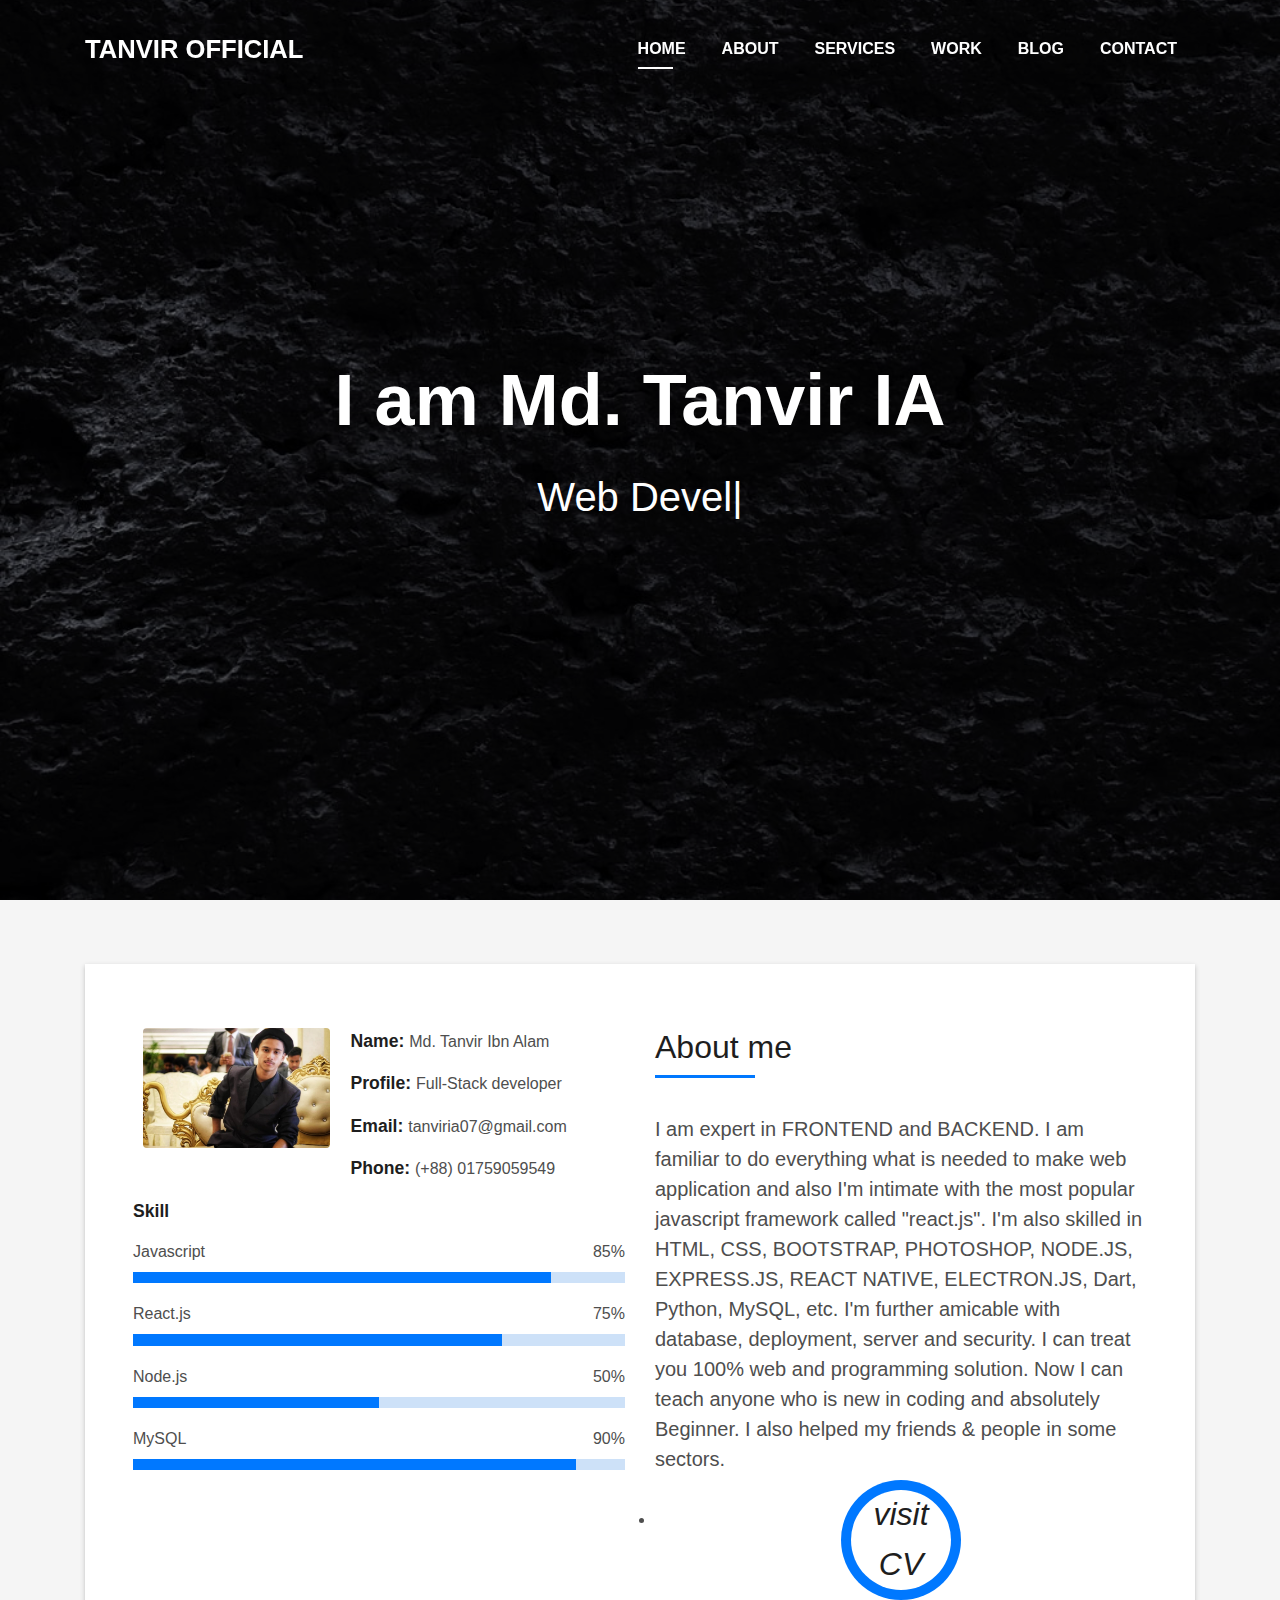
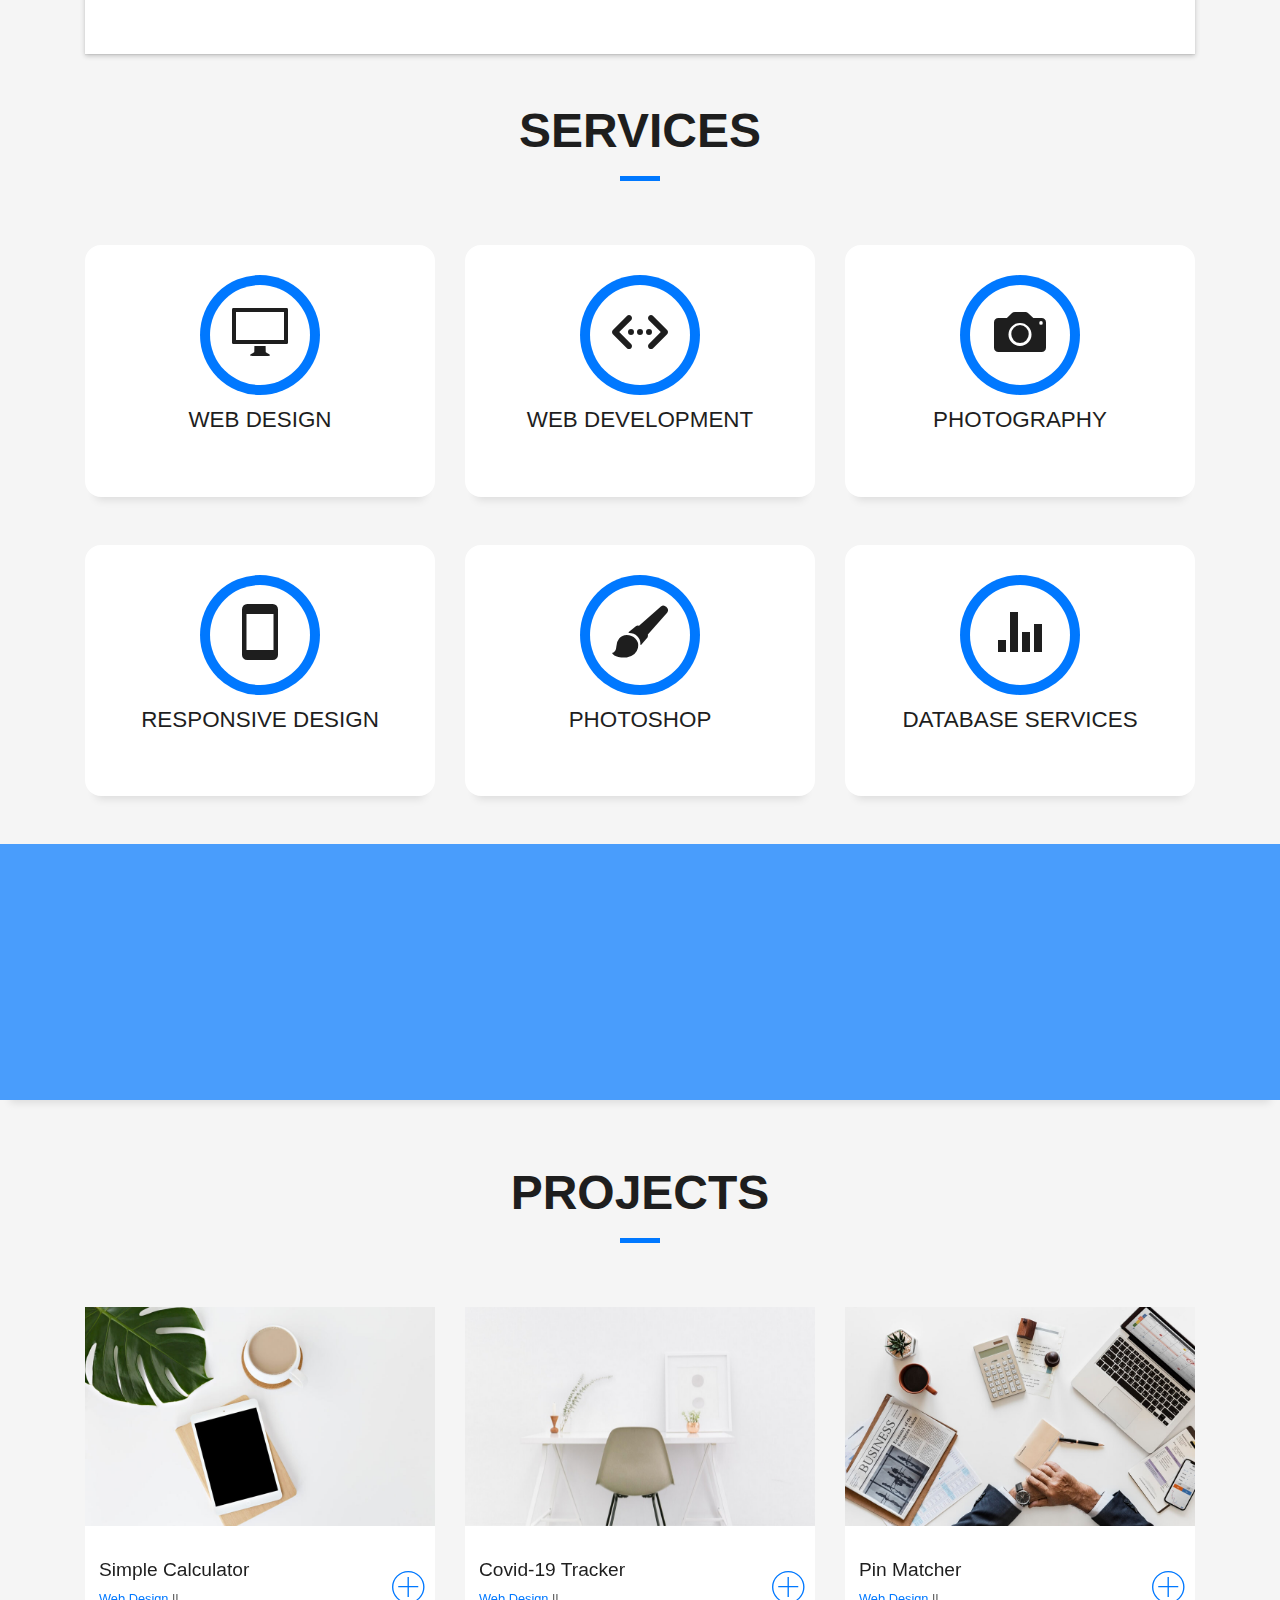
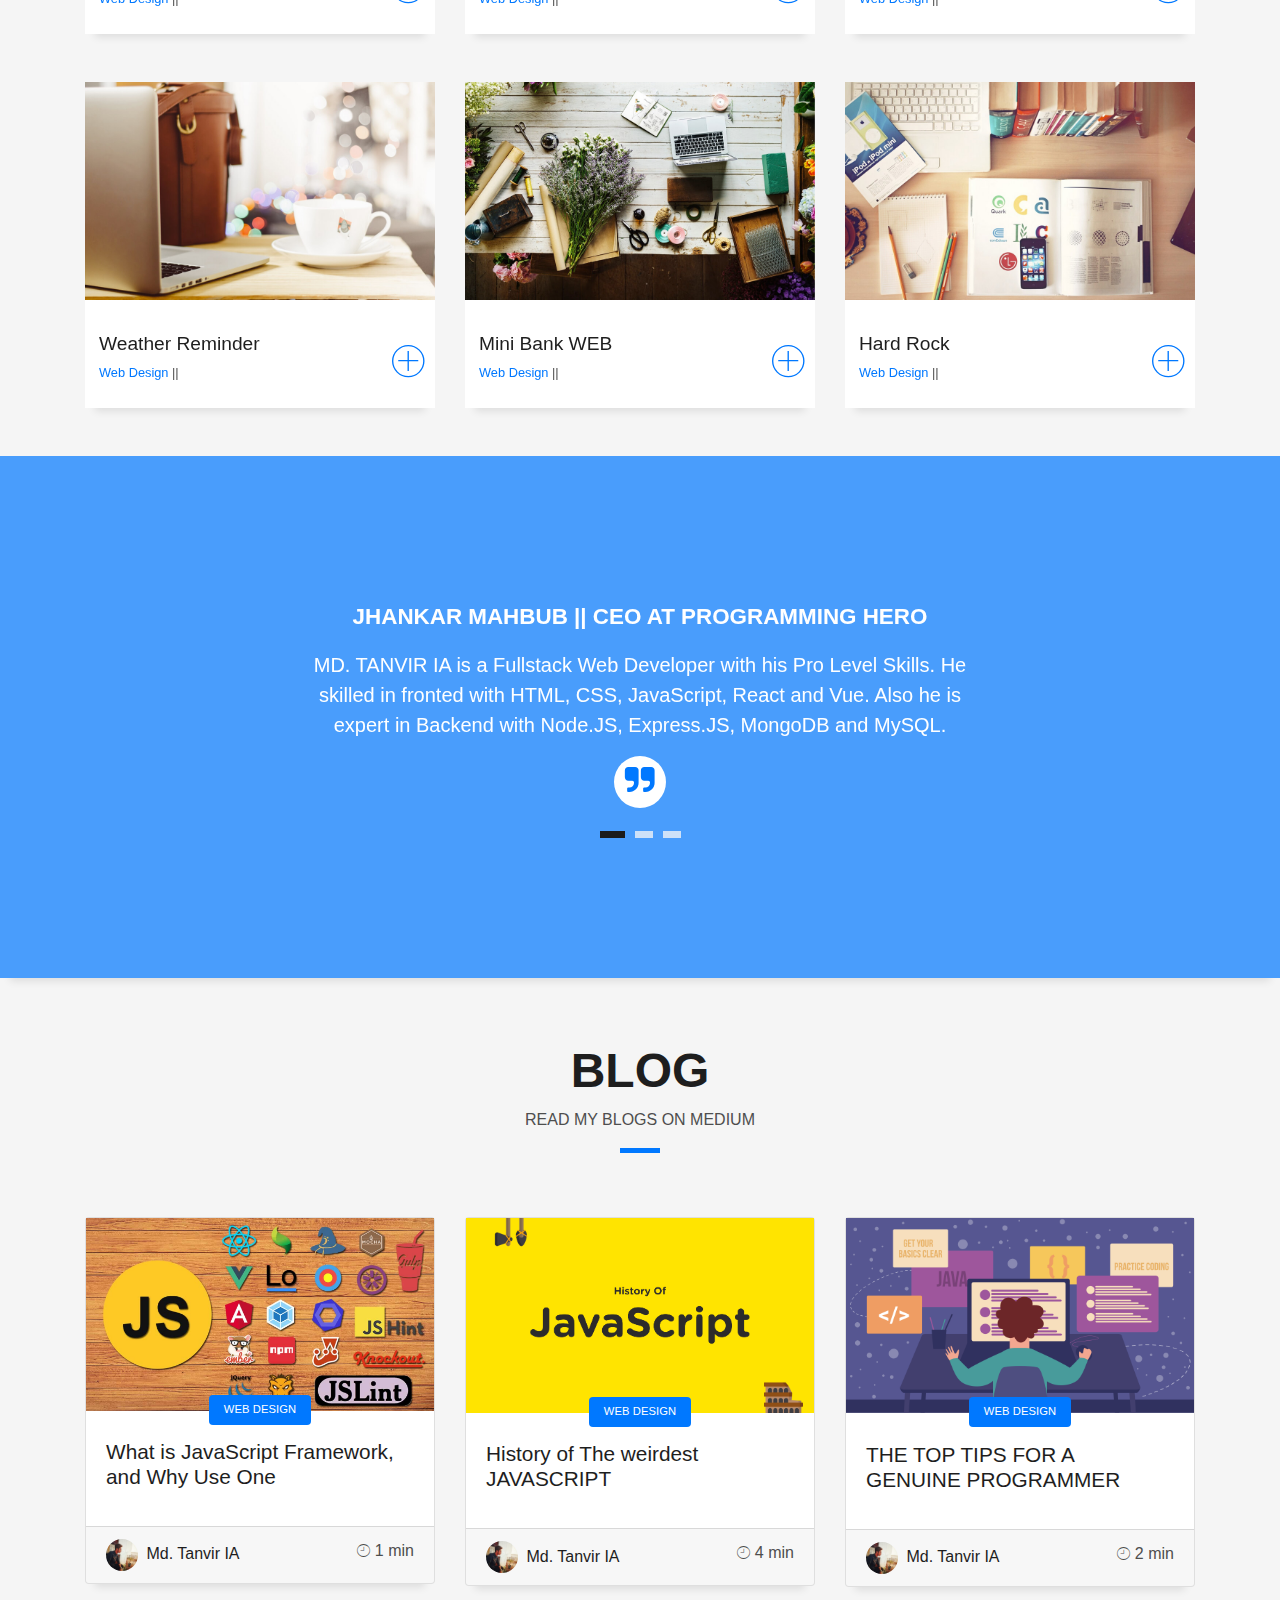
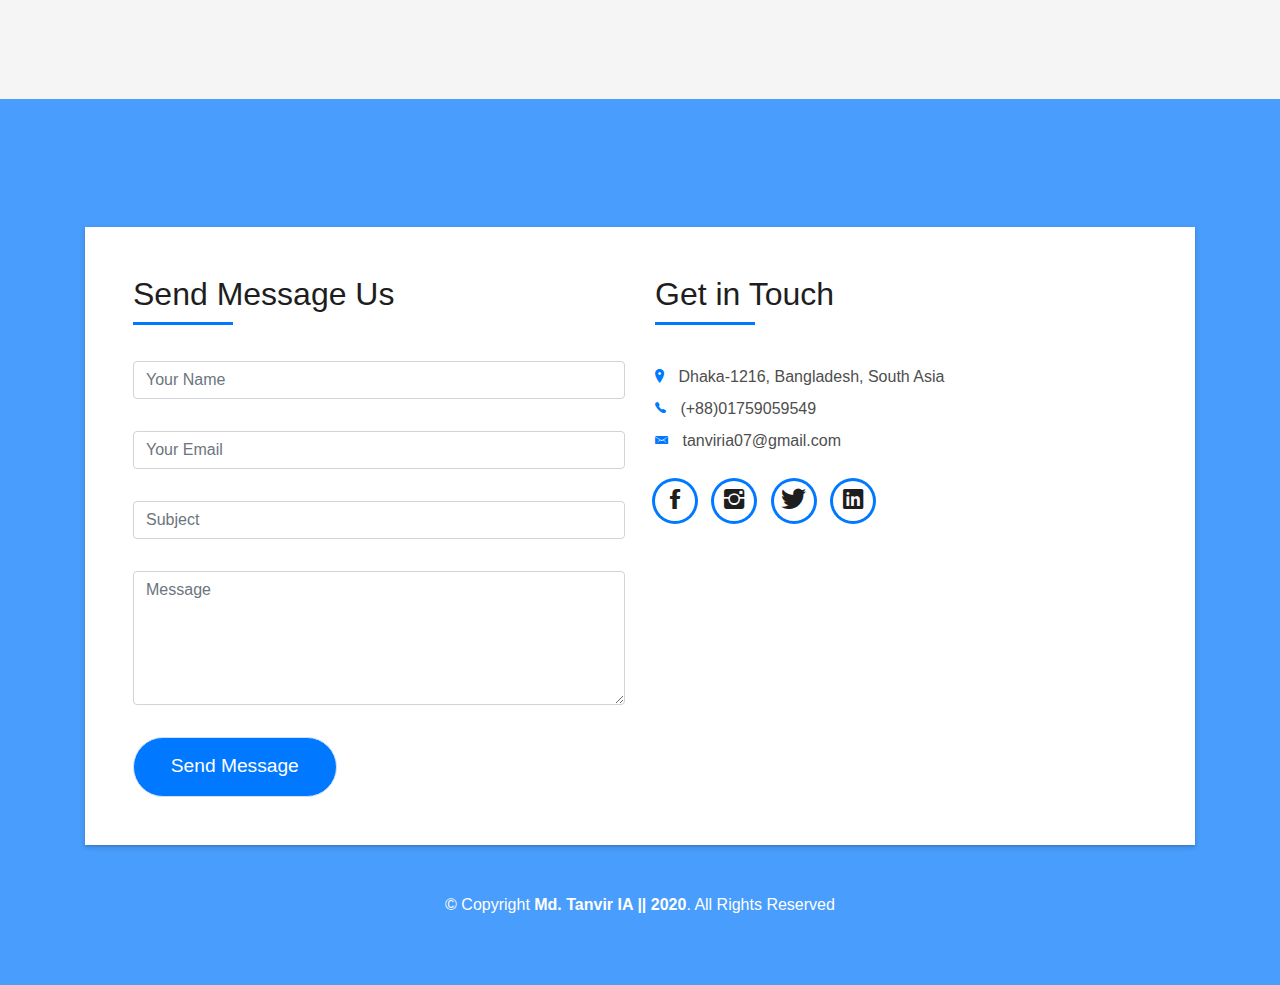
==== commit 1e842c66: "gh removed" ====
--- a/index.html
+++ b/index.html
@@ -656,7 +656,7 @@
                       <li><a href="https://www.instagram.com/_mern_vir__/"><span class="ico-circle"><i class="ion-social-instagram"></i></span></a></li>
                       <li><a href="https://twitter.com/MDTanvirIA1"><span class="ico-circle"><i class="ion-social-twitter"></i></span></a></li>
                       <li><a href="https://www.linkedin.com/in/md-tanvir-ia-8588891b1/"><span class="ico-circle"><i class="ion-social-linkedin"></i></span></a></li>
-                      <li><a href="https://github.com/tanviria07"><span class="ico-circle"><i class="ion-social-github"></i></span></a></li>
+                      <!-- <li><a href="https://github.com/tanviria07"><span class="ico-circle"><i class="ion-social-github"></i></span></a></li> -->
                     </ul>
                   </div>
                 </div>
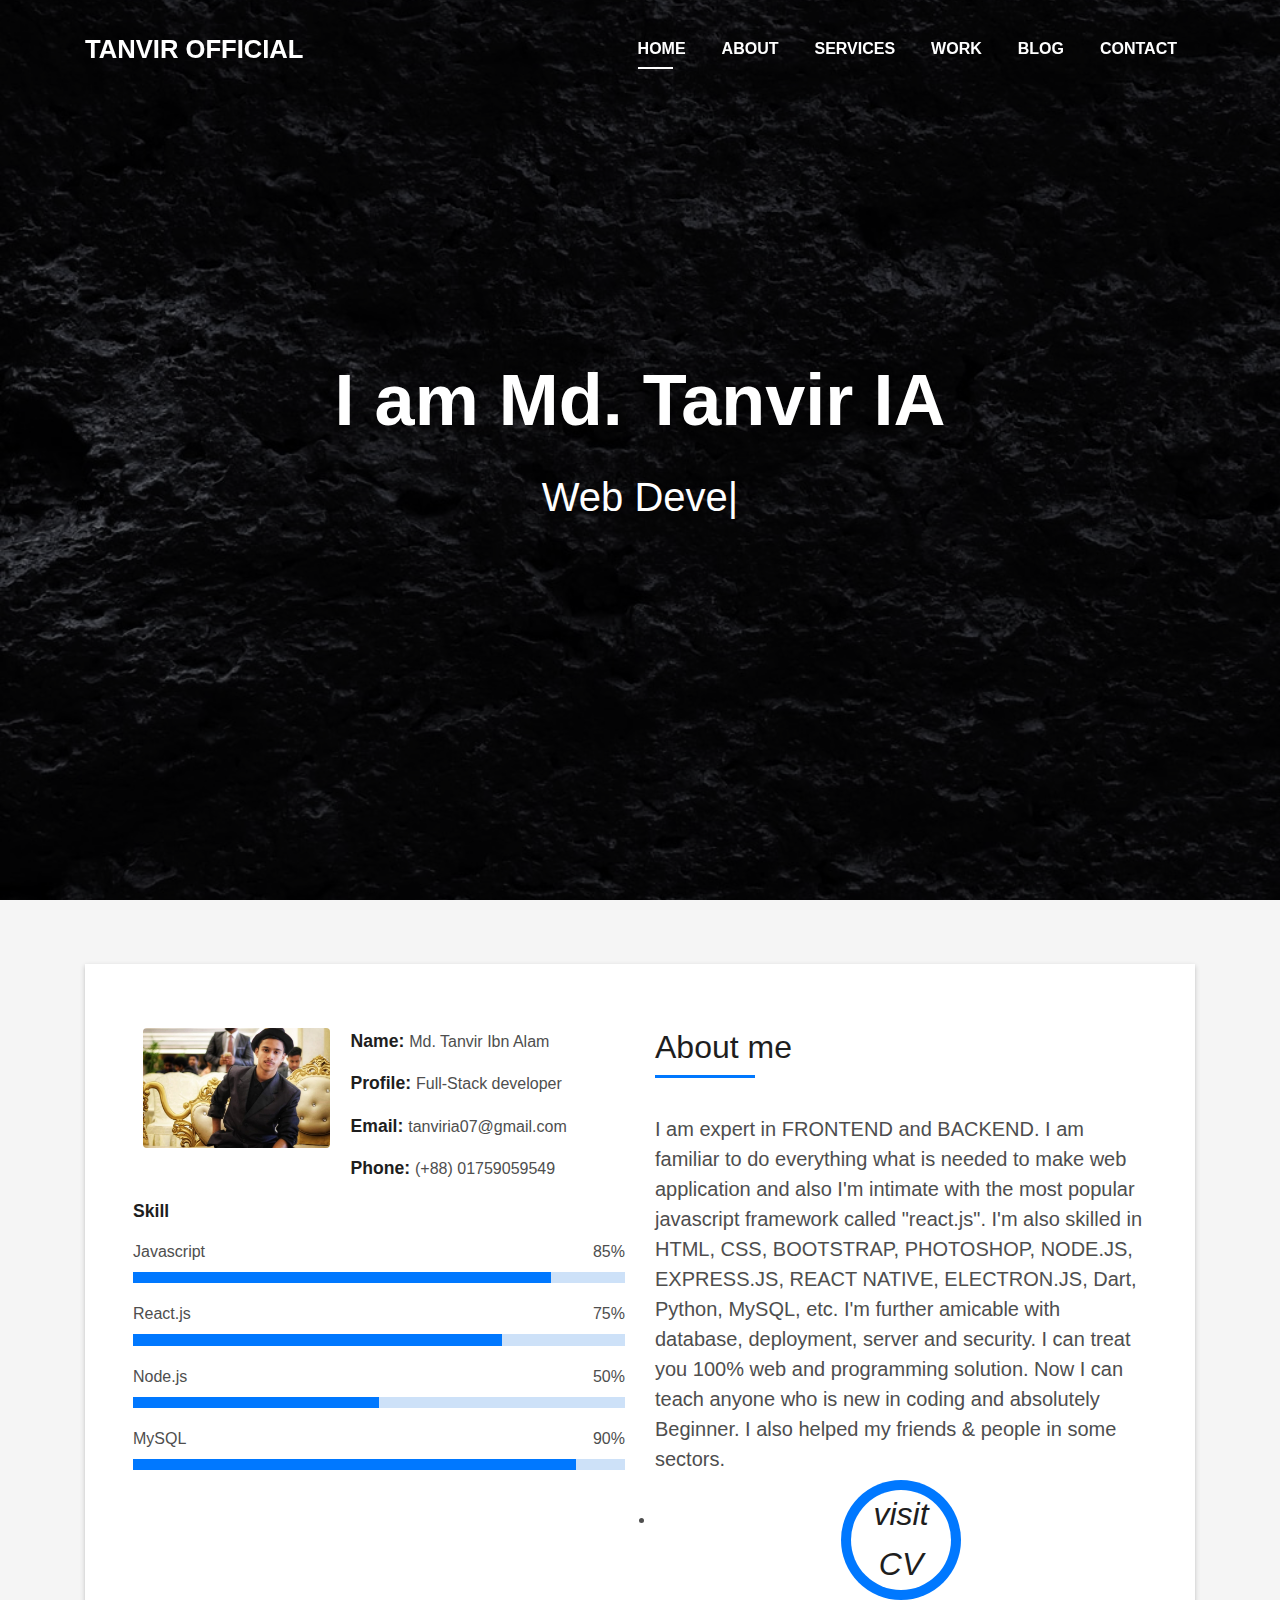
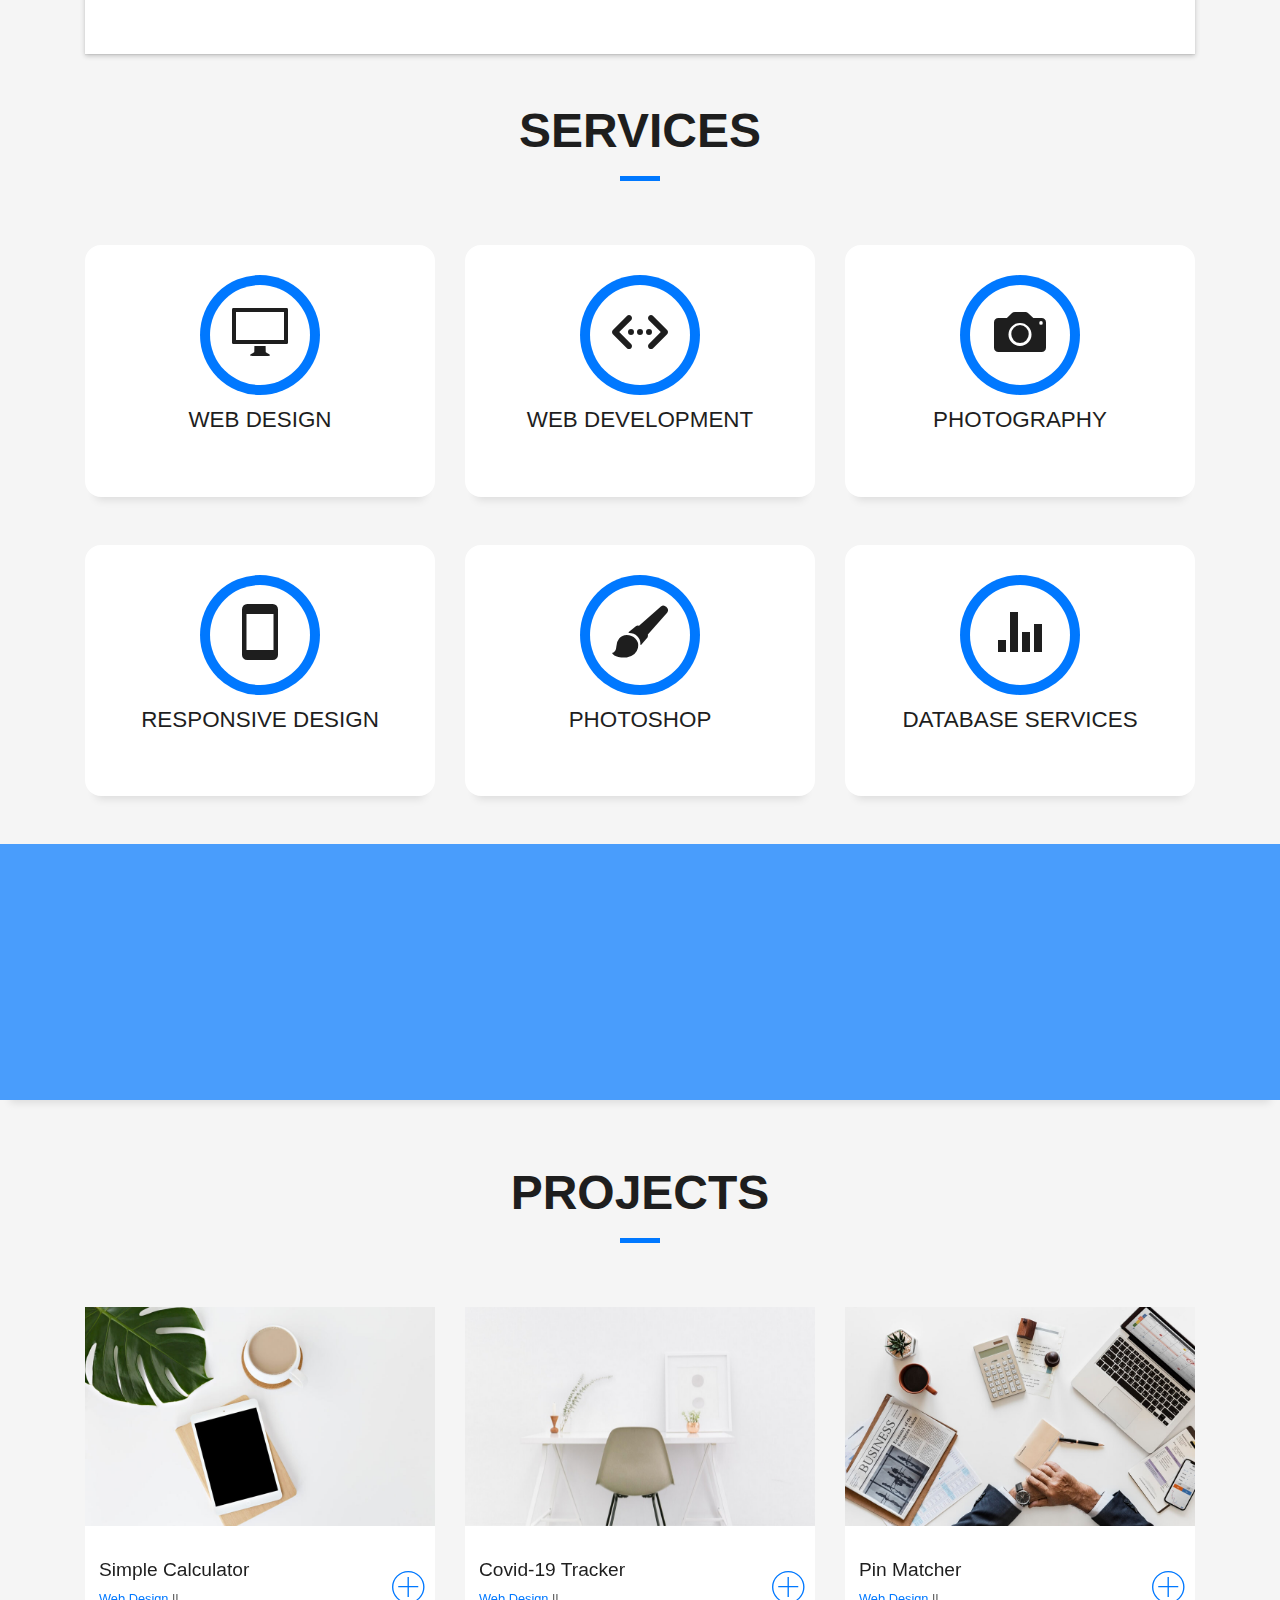
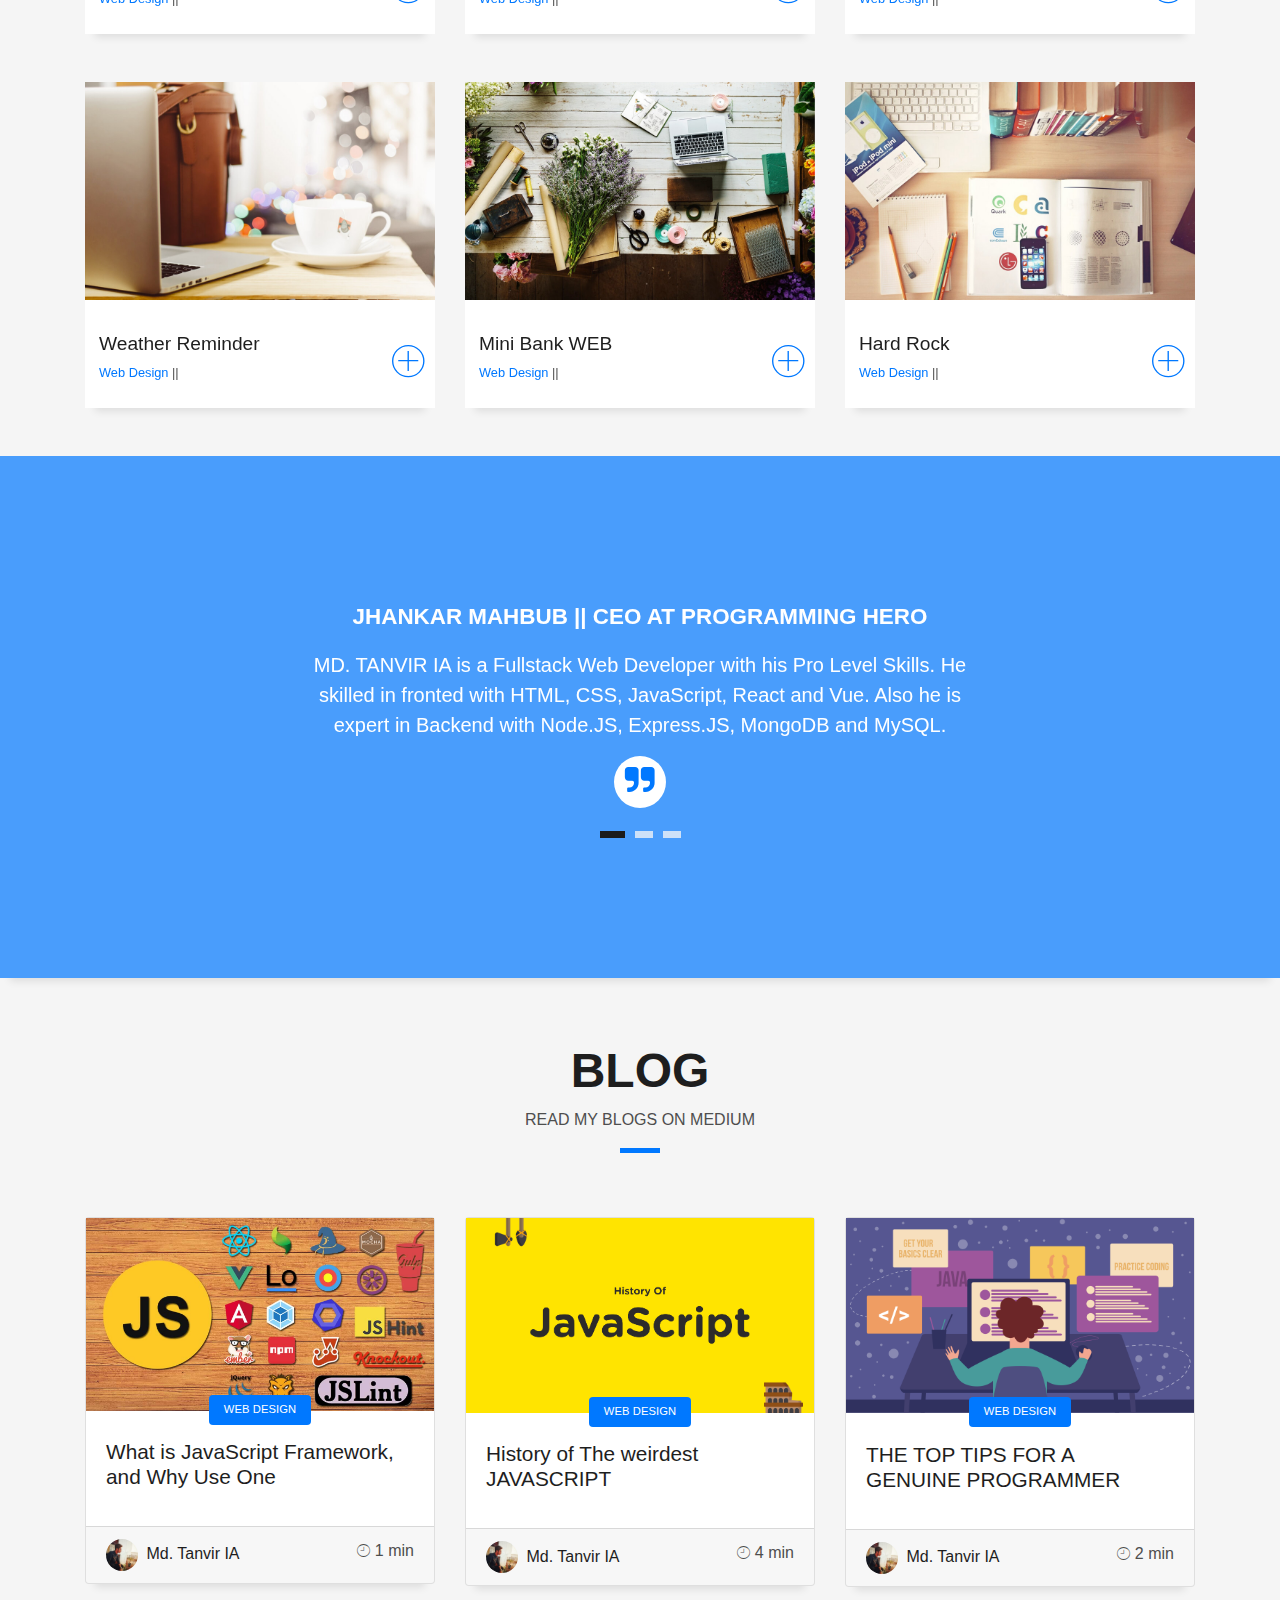
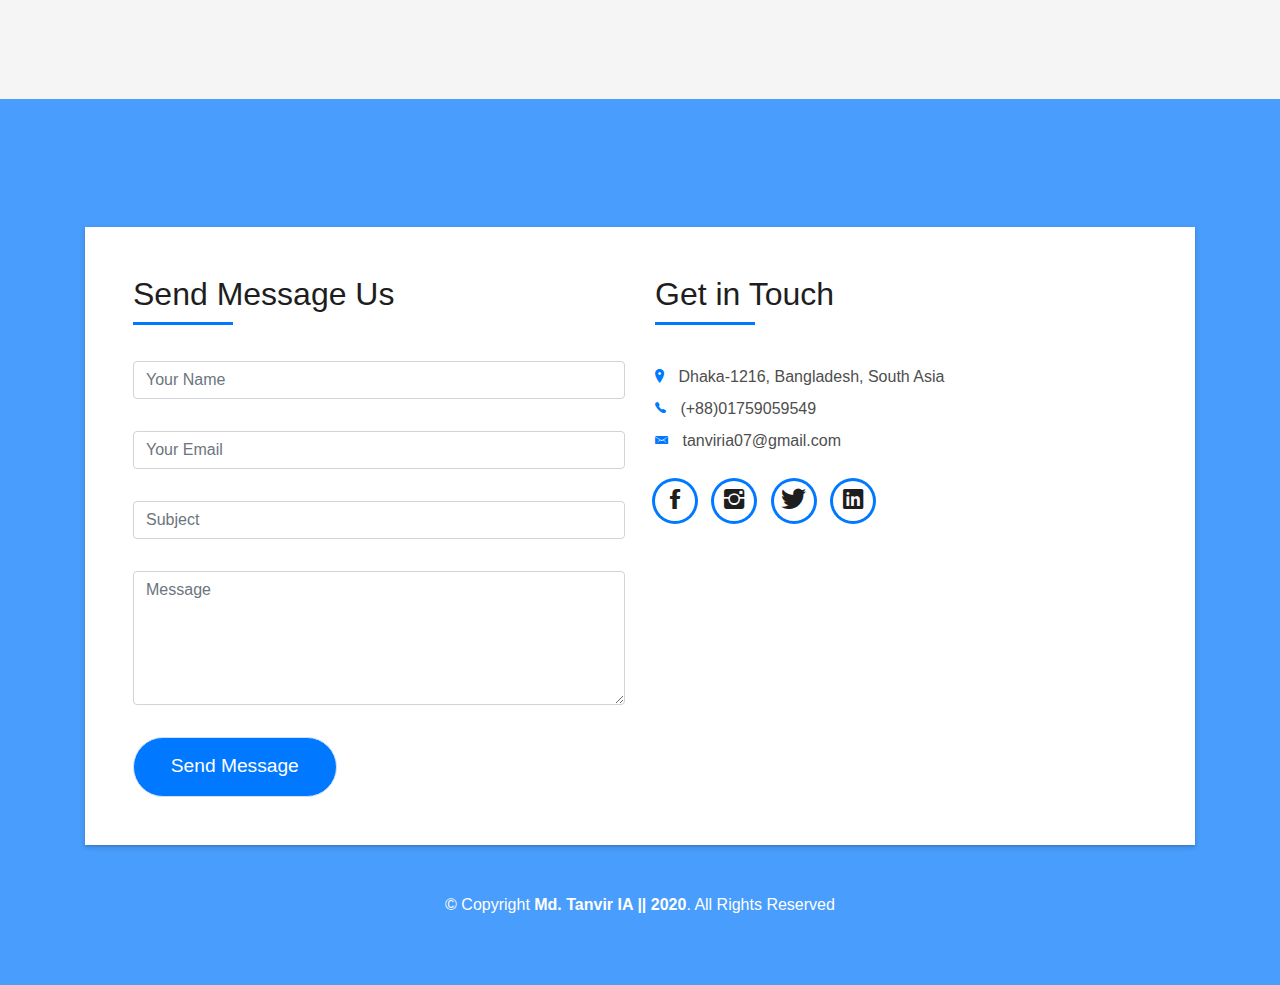
==== commit ee8f5d89: "cv added" ====
--- a/index.html
+++ b/index.html
@@ -139,7 +139,7 @@
 
 
                   </p>
-                  <li><a href="https://tanviria07.github.io/my-cv/"><span class="ico-circle"><i class="ion-social-cv"> visit  CV </i></span></a></li>
+                  <li><a href="https://tanviria07.github.io/cv/"><span class="ico-circle"><i class="ion-social-cv"> visit  CV </i></span></a></li>
                 </div>
               </div>
             </div>
